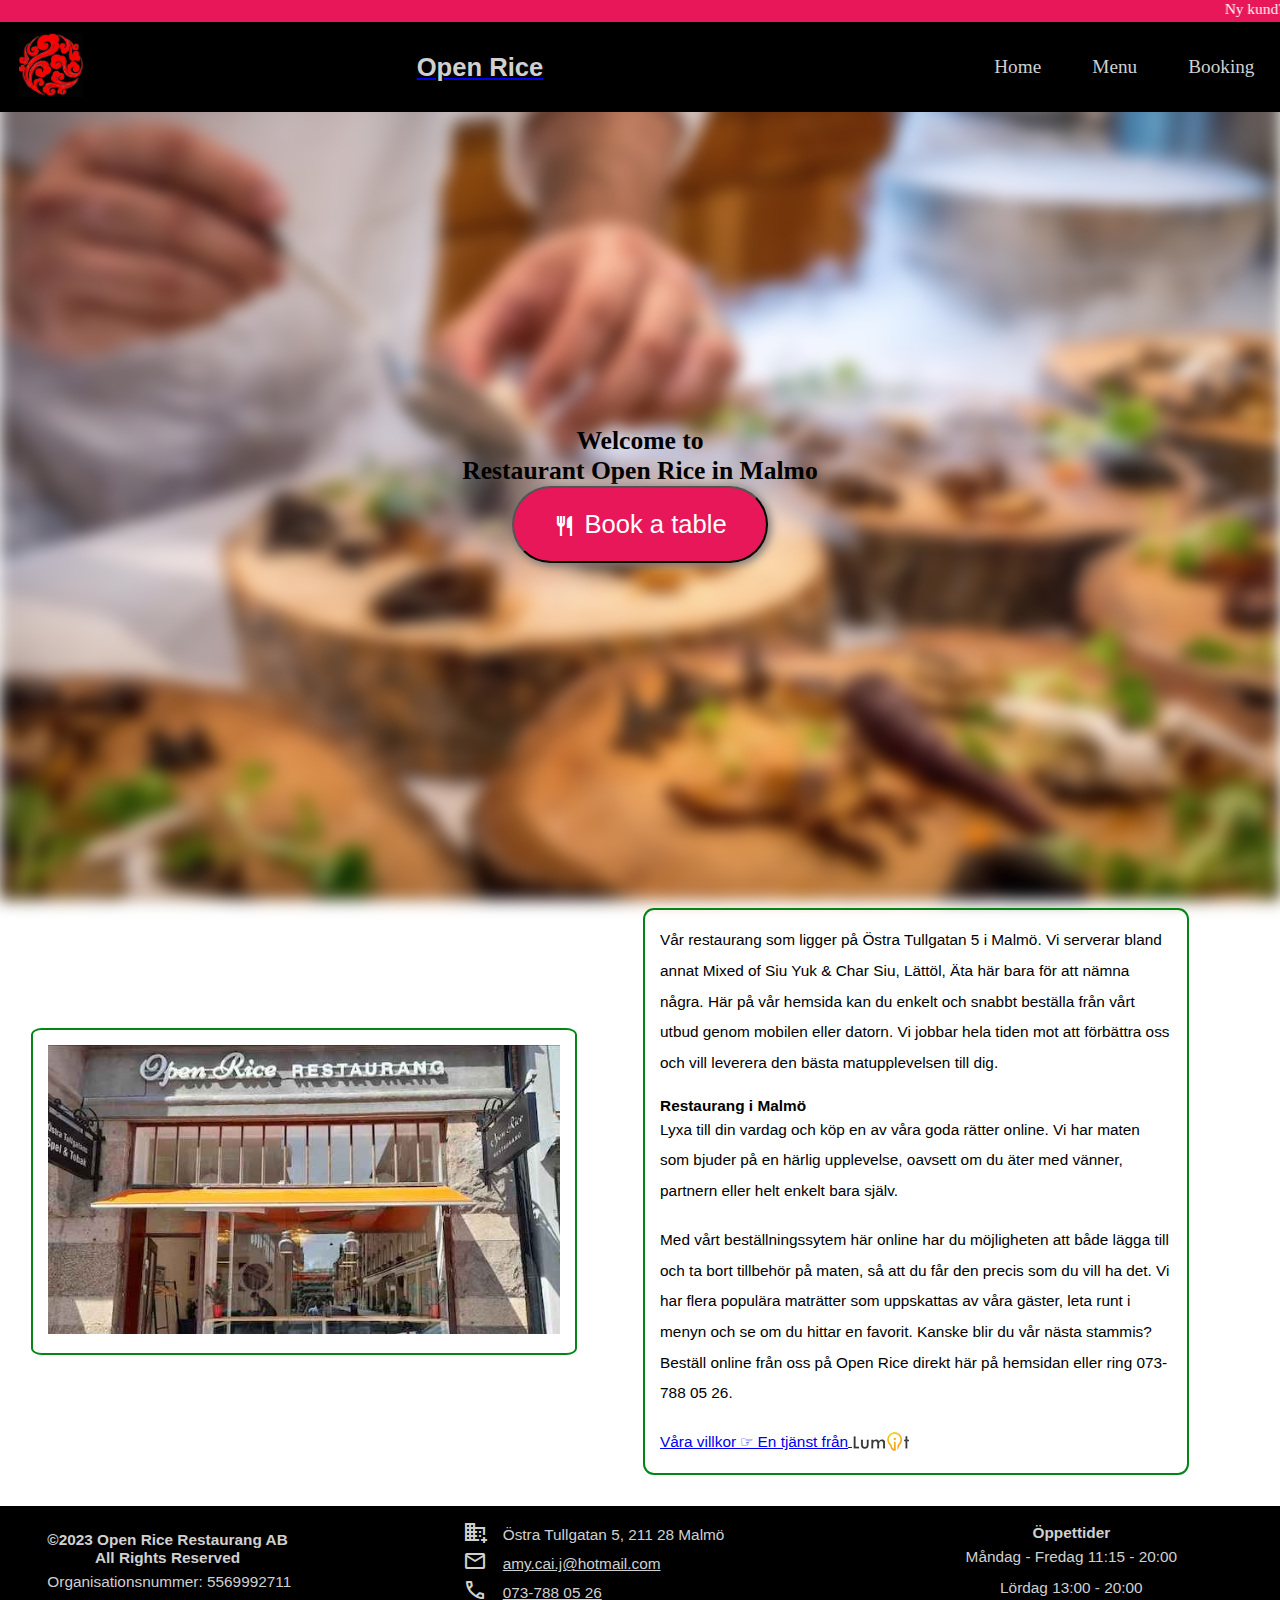
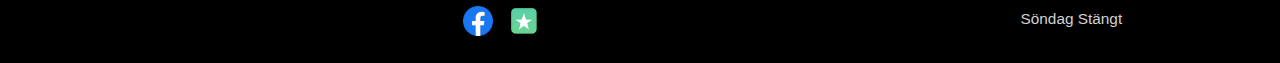
==== docs/index.html @ e55b847a "Initial commit" ====
<!DOCTYPE html>
<html lang="en">
<head>
    <meta charset="UTF-8">
    <meta http-equiv="X-UA-Compatible" content="IE=edge">
    <meta name="viewport" content="width=device-width, initial-scale=1.0">
    <link rel="stylesheet" type="text/css" href="style.css">
    <!-- google font:symbols address/mail/tel -->
    <link rel="stylesheet" href="https://fonts.googleapis.com/css2?family=Material+Symbols+Outlined:opsz,wght,FILL,GRAD@48,400,0,0" />
    <title>Open Rice</title>
    <link rel="shortcut icon" href="/favicon.png" type="image/x-icon">
</head>
<body>
    <script>
        // open Google maps
        function myNavFunc() {
            // check divice type
            if ((navigator.platform.indexOf("iPhone") != -1)
                || (navigator.platform.indexOf("iPod") != -1)
                || (navigator.platform.indexOf("iPad") != -1))
                window.open("maps://www.google.com/maps/embed?pb=!1m18!1m12!1m3!1d2253.6491212275987!2d13.00942271566027!3d55.60812008051492!2m3!1f0!2f0!3f0!3m2!1i1024!2i768!4f13.1!3m3!1m2!1s0x4653a3e492268cb5%3A0xeee36a22be8f74a5!2s%C3%96stra%20Tullgatan%205%2C%20211%2028%20Malm%C3%B6!5e0!3m2!1ssv!2sse!4v1677591690094!5m2!1ssv!2sse");
            else
                window.open("https://www.google.com/maps/embed?pb=!1m18!1m12!1m3!1d2253.6491212275987!2d13.00942271566027!3d55.60812008051492!2m3!1f0!2f0!3f0!3m2!1i1024!2i768!4f13.1!3m3!1m2!1s0x4653a3e492268cb5%3A0xeee36a22be8f74a5!2s%C3%96stra%20Tullgatan%205%2C%20211%2028%20Malm%C3%B6!5e0!3m2!1ssv!2sse!4v1677591690094!5m2!1ssv!2sse");
        }

        function fncBooking() {
            window.location.href = '/html/booking.html';
        }
    </script>

    <div class="body-flexbox">
        <div class="scroll-line">
            <marquee>Ny kund? 25% rabatt på första köpet | Använd kod: NY25</marquee>
        </div>
        <nav class="topnav">
            <div class="nav-left">
                <picture >
                    <a href="/index.html"><img class="logoimg" src="/img/logo-48_48.png" alt="Open Rice Logo"></a>
                </picture>
            </div>
            <div class="nav-middle">
                <a href="/index.html"><h1>Open Rice</h1></a>
            </div>
            <div class="nav-right">
                <ul>
                    <li class="active"><a href="/index.html">Home</a></li>
                    <li><a href="/html/menu.html">Menu</a></li>
                    <li><a href="/html/booking.html">Booking</a></li>
                </ul>
            </div>
        </nav>

        <main>
            <!-- <div class="top-img" style="position: relative;"> -->
            <!-- <div class="top-img"> -->
                <!-- <picture>
                    <source srcset="./img/bkground1-middle-450.jpg" media="(min-width: 450px)">
                    <source srcset="./img/bkground1-large-800.jpg" media="(min-width: 800px)">
                    <img class="head-img" src="./img/bkground1-small.jpg" alt="Open Rice background image">
                </picture> -->
                <div class="book-table">
                    <h1>Welcome to</h1>
                    <h1>Restaurant Open Rice in Malmo</h1>
                    <button type="button" onclick="fncBooking()">
                        <span style="color: white; vertical-align: middle;" class="material-symbols-outlined">
                            restaurant
                        </span>
                        Book a table
                    </button>
                </div>
            <!-- </div> -->

            <div class="desc">
                <picture>
                    <source srcset="/img/openrice-600.jpg" media="(min-width: 414px)">
                    <img class="desc-img" src="/img/openrice-414.jpg" alt="Open Rice image">
                </picture>
            </div>

            <div class="desc">
                <p>Vår restaurang som ligger på Östra Tullgatan 5 i Malmö. Vi serverar bland annat Mixed of Siu Yuk & Char Siu, Lättöl, Äta här bara för att nämna några.
                Här på vår hemsida kan du enkelt och snabbt beställa från vårt utbud genom mobilen eller datorn. Vi jobbar hela tiden mot att förbättra oss och vill leverera den bästa matupplevelsen till dig.</p><br>
                <h1>Restaurang i Malmö</h1>
                <p>Lyxa till din vardag och köp en av våra goda rätter online. Vi har maten som bjuder på en härlig upplevelse, oavsett om du äter med vänner, partnern eller helt enkelt bara själv.</p><br>
                <p>Med vårt beställningssytem här online har du möjligheten att både lägga till och ta bort tillbehör på maten, så att du får den precis som du vill ha det. Vi har flera populära maträtter som uppskattas av våra gäster, leta runt i menyn och se om du hittar en favorit. Kanske blir du vår nästa stammis?
                Beställ online från oss på Open Rice direkt här på hemsidan eller ring 073-788 05 26.</p><br>
                <a target="_blank" href="https://www.lumit.se/bestallningsinformation/">
                    <p class="villkor">Våra villkor &#9758; En tjänst från</p>
                    <img class="villkor" src="./img/lumit-logo-22px.png" alt="Lumit image" width="30px" height="10px">
                </a>
            </div>


        </main>

        <div class="footer">
            <div class="footer-grid-item footer-left">
                <h4>&copy;2023 Open Rice Restaurang AB<br>
                    All Rights Reserved </h4>
                <p>Organisationsnummer: 5569992711</p>
            </div>
            <div class="footer-grid-item footer-middle">
                <span class="material-symbols-outlined">domain_add</span>
                <p><a style="cursor: pointer;" onclick="myNavFunc()">Östra Tullgatan 5, 211 28 Malmö</a></p>
            </div>
            <div class="footer-grid-item footer-middle">
                <span class="material-symbols-outlined">mail</span>
                <p><a class="footer-tel-mail" href="mailto:amy.cai.j@hotmail.com">amy.cai.j@hotmail.com</a></p>
            </div>
            <div class="footer-grid-item footer-middle">
                <span class="material-symbols-outlined">call </span>
                <p><a class="footer-tel-mail" href="tel:+73 788 05 26"> 073-788 05 26</a></p>
            </div>
            <div class="footer-grid-item footer-middle">
                <a target="_blank" title="Facebook" href="https://www.facebook.com/open.rice.restaurang/?locale=sv_SE" ><img src="./icon/facebook-48_48.png" alt="Facebook" width="30px" height="30px"></a>
                <a target="_blank" title="Reviews" href="https://www.facebook.com/open.rice.restaurang/reviews?locale=sv_SE" ><img src="./icon/greenstar_128-128.png" alt="Reviews" width="30px" height="30px"></a>
            </div>
            <div class="footer-grid-item footer-right">
                <h2>Öppettider</h2>
                <p>Måndag - Fredag 11:15 - 20:00</p>
                <p>Lördag 13:00 - 20:00</p>
                <p>Söndag Stängt</p>
            </div>
        </div>
    </div>

</body>
</html>
---- docs/style.css ----
:root {
    /* main background color style */
    --main-background-color: black;
    /* selected button background color */
    --active-background-color: #1abc9c;
    /* main font */
    --main-font-family: 'Trebuchet MS', 'Lucida Sans Unicode', 'Lucida Grande', 'Lucida Sans', Arial, sans-serif;    --main-font-color: rgb(8, 8, 8);
    --welcome-font-family: cursive;
    /* Navigationbar & footer text color */
    --header-footer-font-color:rgb(208, 208, 208);
    /* second font color for colorful background items */
    --sub-font-color: white;
    /* product animation color changes */
    --product-hover-background-color: rgb(249, 216, 175);
    /* box shadow setting for all need in site*/
    --main-box-shadow: 2px 2px 10px 1px rgb(124, 120, 120);
    /* navigation link hover color chang */
    --link-hover-color: rgb(232, 23, 89);

    /* normal font setting */
    --main-font-size: 1.2vw;
    /* navigation bar link font */
    --nav-font-size: 1.5vw;
    /* sets font size for buttons */
    --button-text-font-size: 2vw;
}

* {
    margin: 0;
    font-size: var(--main-font-size);
}

h1 {
    width: auto;
    font-family:var(--main-font-family);
}

.head-img {
    width: 100%;
    height: 50%vh;
    overflow: hidden;
}

.body-flexbox {
    width: 100%;
    height: 100%;
    display: flex;
    flex-direction: column;
}

/**********************
    description block
 **********************/
.book-table {
    width: 100%;
    height: 85vh;
    /* overflow: hidden; */
    display: flex;
    flex-direction: column;
    justify-content: center;
    align-items: center;
}

/* fuzzy img with clear text on it */
.book-table::after {
    width: 100%;
    height: 100%;
    top: 0;
    left: 0;
    margin-bottom: 1rem;
    /* 没有content设定时图片不显示 */
    content: '';
    position: absolute;
    background: transparent url('/img/bkground1-600.jpg') center center no-repeat;
    filter: blur(8px);
    /*图片置于最后端*/
    z-index: -1;
    /*图片不论大小全屏铺开*/
    background-size: cover;
}

/* in "Book a table" button area */
.book-table h1, .book-table h2 {
    column-width: 180%;
    font-family: var(--welcome-font-family);
    font-size: var(--button-text-font-size);
}

/* "Book a table" button */
.book-table button {
    width: 20vw;
    height: 6vw; 
    color: var(--sub-font-color);
    font-family: var(--main-font-family);
    font-size: var(--button-text-font-size);
    background-color: var(--link-hover-color);
    border-radius: 10rem;
    box-shadow: var(--main-box-shadow);
}

.desc {
    width: 40%;
    justify-content: space-around;
    /*纵向居中*/
    vertical-align: middle;
    /*水平排列*/
    display: inline-block;
    margin: 2rem;
    padding: 1rem;
    border: 2px solid rgb(3, 134, 21);
    border-radius: 2%;
}

.desc-img {
    width: 100%;
    height: 50%vh;
    overflow: hidden;
}

.villkor {
    width: auto;
    height: auto;
    justify-content: left;
    /*纵向居中*/
    vertical-align: middle;
    /*水平排列*/
    display: inline-block;
}

a p {
    text-decoration: underline;
}

p {
    /*增大文字段落的行间距*/
    line-height: 200%; 
    font-family: var(--main-font-family)
}

/**********************
    Navigation bar
 **********************/
 /* scroll line */
 .scroll-line {
     width: 100%;
     height: 8%;
     background-color: var(--link-hover-color);
     font-size: var(--main-font-size);
     color: var(--sub-font-color);
     align-items: end;
 }

 /* the navigation container */
.topnav {
    width: 100%;
    height: 20%;
    display: flex;
    justify-content: space-between;
    align-items: center;
    background-color: var(--main-background-color);
}

/* the left area(logo) of navigation */
.topnav.nav-left {
    width: 30%;
    height: 100%;
    justify-content: left;
}

.topnav.nav-middle {
    width: 30%;
    height: 100%;
    justify-content: center;
}

.nav-middle h1 {
    font-size: var(--button-text-font-size);
    color: var(--header-footer-font-color);
}

a:hover {
    text-decoration: underline;
    color: var(--link-hover-color);
}

.logoimg {
    width: 64px;
    height: 64px;
    background-color: var(--main-background-color);
    margin-left: 30%;
}

/* the right area(menu) of navigation */
.nav-right {
    width: 30%;
    justify-content: right;
}

.nav-right ul {
    list-style-type: none;
    height: 10vh;
    margin: 0px;
    display: flex;
    justify-content: right;
    /* set flexbox child element horizontal center*/
    align-items: center;
}

.nav-right li {
    margin-left: 2vw;
    margin-right: 2vw;
    display: inline;
    font: bold;
}

.nav-right a {
    width: 100%;
    height: 100%;
    text-decoration: none;
    color: var(--header-footer-font-color);
    font-size: var(--nav-font-size);
    display: block;
    justify-content: center;
    align-items: center;
}

.nav-right a:hover {
    text-decoration: underline;
    color: var(--link-hover-color);
}

/**********************
    Footer grid
 **********************/
.footer {
    width: 100%;
    height: auto;
    background-color: var(--main-background-color);
    font-size: var(--main-font-size);
    color: var(--header-footer-font-color);
    grid-template-rows: 23% 23% 23% 23%;
    grid-template-columns: 30% 30% 30%;
    display: grid;
    justify-content: space-evenly;
    align-items: center;
    padding: 1rem;
}

 .footer-grid-item {
     width: 100%;
     text-align: center;
     font-family: var(--main-font-family);
     /* margin: 0 auto; */
     display: flex;
     flex-wrap: wrap;
     column-gap: 1rem;
 }

 /* Restaurang Name */
 .footer-grid-item:nth-child(1) {
    grid-row-start: 1;
    grid-row-end: 4;
    grid-column-start: 1;
    justify-content: left;
 }

 /* Address */
 .footer-grid-item:nth-child(2) {
    grid-row-start: 1;
    grid-column-start: 2;
 }

 /* Email */
 .footer-grid-item:nth-child(3) {
    grid-row-start: 2;
    grid-column-start: 2;
 }

 /* Tel */
 .footer-grid-item:nth-child(4) {
    grid-row-start: 3;
    grid-column-start: 2;
 }

/* social */
.footer-grid-item:nth-child(5) {
    grid-row-start: 4;
    grid-column-start: 2;
}

 /* Open time */
 .footer-grid-item:nth-child(6) {
    grid-row-start: 1;
    grid-row-end: 5;
    grid-column-start: 3;
    display: flex;
    flex-direction: column;
    justify-content: stretch;
}

a.footer-tel-mail {
    color: var(--header-footer-font-color);
}

a.footer-tel-mail:hover {
    color: var(--link-hover-color);
}

 /**********************
    Menu list
 **********************/
 .menu-list-grid {
    width: 100%;
    height: auto;
    display: grid;
    /* flex-wrap: wrap; */
    justify-content: space-around;
    align-items: center;
    /* auto wrap */
    grid-template-columns: repeat(auto-fit, minmax(250px, 1fr));
    /* grid-template-columns: 22% 22% 22% 22%; */
    /* grid-template-rows: 30% 30%; */
    row-gap: 2vh;
    column-gap: 1vw;
    padding-top: 1rem;
    padding-bottom: 1vh;
 }

 .product {
    width: 90%;
    display: flex;
    flex-direction: column;
    justify-content: center;
    align-items: center;
    /* border: 1px solid rgb(28, 28, 28); */
    box-shadow: var(--main-box-shadow);
    overflow: hidden;
 }

.product img {
    width: 90%;
    height: 60%;
    /* object-fit: cover; */
    object-fit: contain;
}

 .price-name {
    width: 100%;
    height: 30%;
    display: flex;
    flex-direction: column;
    text-align: center;
 }

 .product:hover {
    transition-duration: 500ms;
    margin: 0 auto;
 }

 /* @keyframes productAnimation {
    from {
        background-size: 100.5% 100.5%;
    }
    to {
        background-size: 100% 100%;    
    }
 } */

.product:hover {
    background-color: var(--product-hover-background-color);
    transform: scale(1.1);
    transition: all 1s ease 0s;
}

.product p {
    width: 100%;
    height: 20%;
}

/* li.home::before {
    content: &#127968;

} */

/*****************************************
  Booking page style setting
*****************************************/
div.rounded, div.rounded-active {
    width: 6vw;
    height: 6vw;
    border-radius: 50%;
    background-color: var(--sub-background-color);
    border: 1px solid black;
    box-shadow: var(--main-box-shadow);
    /* add Number in rounded box */
    display: flex;
    flex-direction: column;
    justify-content: center;
    align-items: center;
}

div.rounded-active {
    background-color: var(--active-background-color);
}

main.booking {
    width: 100%;
    height: auto;
    display: flex;
    justify-content: space-around;
    padding: 0.5%;
}

div.left {
    width: 30%;
    height: 50vh;
    display: flex;
    flex-direction: column;
}

div.left img {
    width: 100%;
    /* height: 80%; */
    margin: 2%;
    padding: 1%;
    /* background-size: cover; */
    object-fit:fill;
}

/* top img line: one bigger img */
div.small-head-img {
    width: 90%;
    height: 70%;
    align-items: center;
    justify-content: center;
    overflow: hidden;
}

div.small-imgs {
    width: 90%;
    height: 30%;
    display: flex;
    justify-content: space-between;
    gap: 0.2%;
    padding: 1%;
}

div.small-imgs:nth-child(1) {
    border: 1px solid black;
}

div.small-imgs:nth-child(1) {
    border: 1px solid black;
}

div.small-imgs:nth-child(1) {
    border: 1px solid black;
}

div.right {
    width: 70%;
    height: 100%;
    display: flex;
    flex-direction: column;
    align-items: center;
}

div.right .rounded-number {
    width: 90%;
    height: 20%;
    display: flex;
    /* padding-top: 1.5rem; */
    margin: 1.5rem;
    justify-content: space-around;
    align-items: center;
}

div.right .book-a-table {
    width: 90%;
    height: 10%;
    justify-content: center;
    text-align: center;
    background-color: var(--active-background-color);
    color: white;
}

div.right .title {
    width: 90%;
    height: 10%;
    display: flex;
    justify-content: left;
}

div.right .calendar {
    width: 90%;
    height: 20%;
}

.times {
    width: 90%;
    display: flex;
    justify-content: space-between;
    gap: 2rem;
    margin: 1rem 0;
}

.times button {
    width: 25%;
    box-shadow: var(--main-box-shadow);
    border-radius: 0.5rem;
    font-size: var(--button-text-font-size);
    font-family: var(--main-font-family);
}

.selected {
    background: var(--active-background-color);
    color: white !important
}

.guests {
    width: 90%;
    height: 3rem;
    border: 1px solid black;
    display: flex;
    justify-content: space-between;
    align-items: center;
    border-radius: 0.2rem;
    background-color: var(--sub-background-color);
}

.minus-box,
.plus-box {
    width: auto;
    /* height: auto; */
    border: 1px solid black;
    border-radius: 0.2rem;
    justify-content: center;
    align-items: center;
    margin: 0 10%;
    box-shadow: var(--main-box-shadow);
}

.plus-box {
    background-color: var(--active-background-color);
    color: white;
}

.total-guest-number {
    width: auto;
    height: 2.5rem;
    display: flex;
    justify-content: center;
    align-items: center;
    font-family: var(--main-font-family);
}

.confirm {
    width: 100%;
    height: 3rem;
    margin: 1rem 0;
    display: flex;
    justify-content: center;
    align-items: center;
}

.confirm button {
    width: 90%;
    height: 100%;
    justify-content: center;
    align-items: center;
    box-shadow: var(--main-box-shadow);
    border-radius: 3rem;
    background-color: var(--main-background-color);
    color: white;
    font-family: var(--main-font-family);
}

/*****************************************
  Media queries for various screens
*****************************************/

/* For mobile phones: */
@media only screen and (max-width:414px) {
    div.topnav.nav-left,
    div.topnav.nav-right {
        width: 100%;
    }

    div.desc {
        width: 70%;
    }

    div.footer-left,
    div.footer-middle,
    div.footer-right {
        width: 100%;
    }
    :root {
        /* normal font setting */
        --main-font-size: 5vw;
        /* navigation bar link font */
        --nav-font-size: 1.5vw;
        /* sets font size for buttons */
        --button-text-font-size: 5.0vw;
        --nav-font-size: 6vw;
    }

    .book-table button {
        width: 50vw;
        height: 10vw;
    }

    div.rounded {
        width: 10vw;
        height: 10vw;
    }

    div.left {
        /* width: 30%; */
        height: 30vh;
    }

    .topnav {
        /* width: 80%; */
        flex-direction: column;
        justify-content: left;
        flex-wrap: wrap;
    }

    .nav-right {
        width: 100%;
        justify-content: space-around;
        /* row-gap: vw; */
    }

    .book-table {
        height: 50vh;
    }

    .book-table::after {
        background: transparent url('/img/bkground1-414.jpg') center center no-repeat;
    }
}
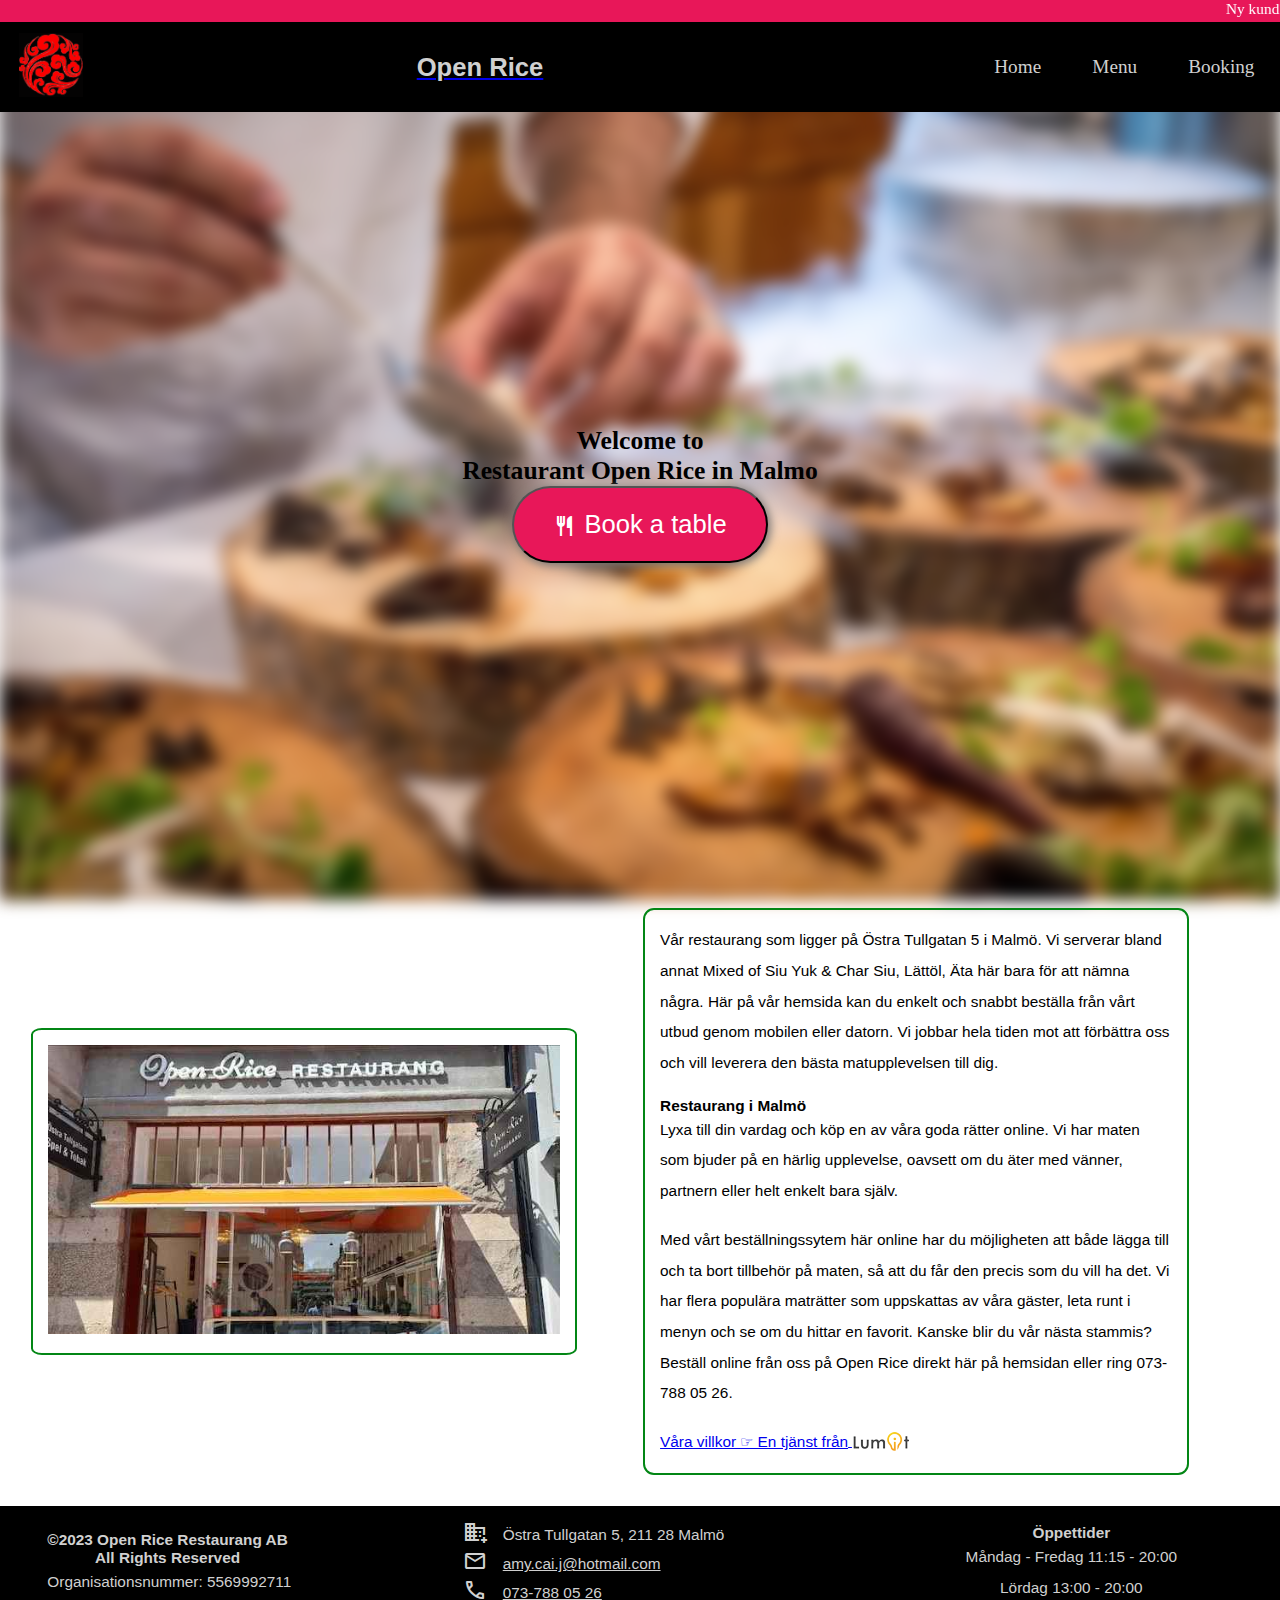
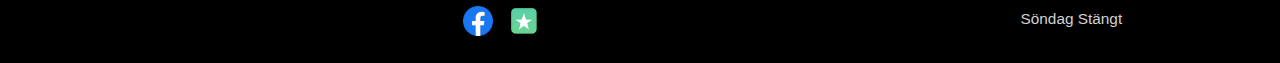
==== commit 3ac7ce7e: "update" ====
--- a/docs/index.html
+++ b/docs/index.html
@@ -35,7 +35,7 @@
         <nav class="topnav">
             <div class="nav-left">
                 <picture >
-                    <a href="/index.html"><img class="logoimg" src="/img/logo-48_48.png" alt="Open Rice Logo"></a>
+                    <a href="/index.html"><img class="logoimg" src="img/logo-48_48.png" alt="Open Rice Logo"></a>
                 </picture>
             </div>
             <div class="nav-middle">
@@ -72,8 +72,8 @@
 
             <div class="desc">
                 <picture>
-                    <source srcset="/img/openrice-600.jpg" media="(min-width: 414px)">
-                    <img class="desc-img" src="/img/openrice-414.jpg" alt="Open Rice image">
+                    <source srcset="img/openrice-600.jpg" media="(min-width: 414px)">
+                    <img class="desc-img" src="img/openrice-414.jpg" alt="Open Rice image">
                 </picture>
             </div>
 
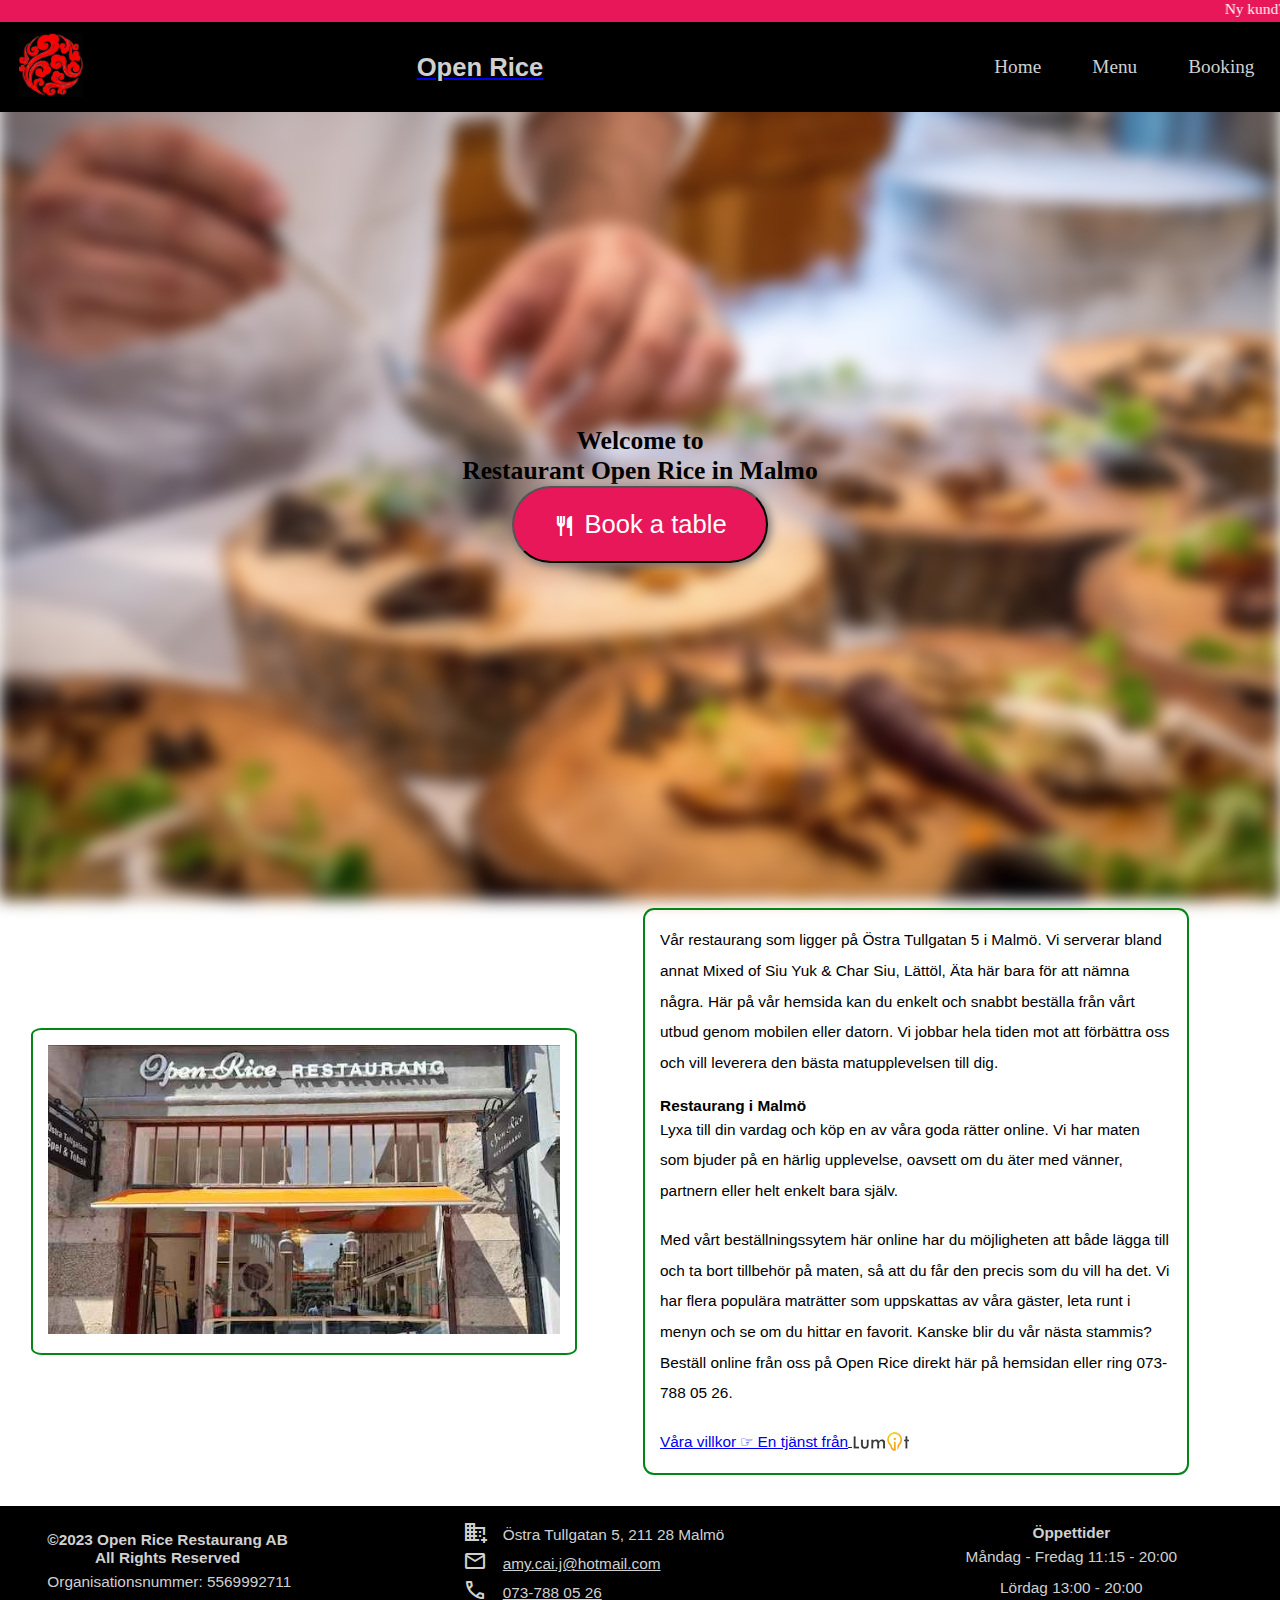
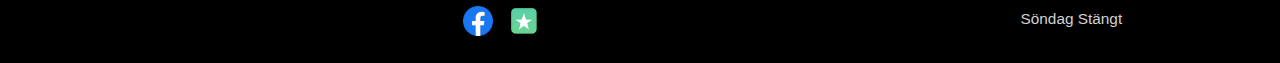
==== commit 994608de: "relative position" ====
--- a/docs/index.html
+++ b/docs/index.html
@@ -4,11 +4,11 @@
     <meta charset="UTF-8">
     <meta http-equiv="X-UA-Compatible" content="IE=edge">
     <meta name="viewport" content="width=device-width, initial-scale=1.0">
-    <link rel="stylesheet" type="text/css" href="style.css">
+    <link rel="stylesheet" type="text/css" href="./style.css">
     <!-- google font:symbols address/mail/tel -->
     <link rel="stylesheet" href="https://fonts.googleapis.com/css2?family=Material+Symbols+Outlined:opsz,wght,FILL,GRAD@48,400,0,0" />
     <title>Open Rice</title>
-    <link rel="shortcut icon" href="/favicon.png" type="image/x-icon">
+    <link rel="shortcut icon" href="./favicon.png" type="image/x-icon">
 </head>
 <body>
     <script>
@@ -35,17 +35,19 @@
         <nav class="topnav">
             <div class="nav-left">
                 <picture >
-                    <a href="/index.html"><img class="logoimg" src="img/logo-48_48.png" alt="Open Rice Logo"></a>
+                    <a href="./index.html"><img class="logoimg" src="./img/logo-48_48.png" alt="Open Rice Logo"></a>
                 </picture>
             </div>
             <div class="nav-middle">
-                <a href="/index.html"><h1>Open Rice</h1></a>
+                <a href="./index.html">
+                    <h1>Open Rice</h1>
+                </a>
             </div>
             <div class="nav-right">
                 <ul>
-                    <li class="active"><a href="/index.html">Home</a></li>
-                    <li><a href="/html/menu.html">Menu</a></li>
-                    <li><a href="/html/booking.html">Booking</a></li>
+                    <li class="active"><a href="./index.html">Home</a></li>
+                    <li><a href="./html/menu.html">Menu</a></li>
+                    <li><a href="./html/booking.html">Booking</a></li>
                 </ul>
             </div>
         </nav>
@@ -73,7 +75,7 @@
             <div class="desc">
                 <picture>
                     <source srcset="img/openrice-600.jpg" media="(min-width: 414px)">
-                    <img class="desc-img" src="img/openrice-414.jpg" alt="Open Rice image">
+                    <img class="desc-img" src="./img/openrice-414.jpg" alt="Open Rice image">
                 </picture>
             </div>
 
--- a/docs/style.css
+++ b/docs/style.css
@@ -71,7 +71,7 @@
     /* 没有content设定时图片不显示 */
     content: '';
     position: absolute;
-    background: transparent url('/img/bkground1-600.jpg') center center no-repeat;
+    background: transparent url('./img/bkground1-600.jpg') center center no-repeat;
     filter: blur(8px);
     /*图片置于最后端*/
     z-index: -1;
@@ -638,6 +638,6 @@
     }
 
     .book-table::after {
-        background: transparent url('/img/bkground1-414.jpg') center center no-repeat;
-    }
-}
+        background: transparent url('./img/bkground1-414.jpg') center center no-repeat;
+    }
+}
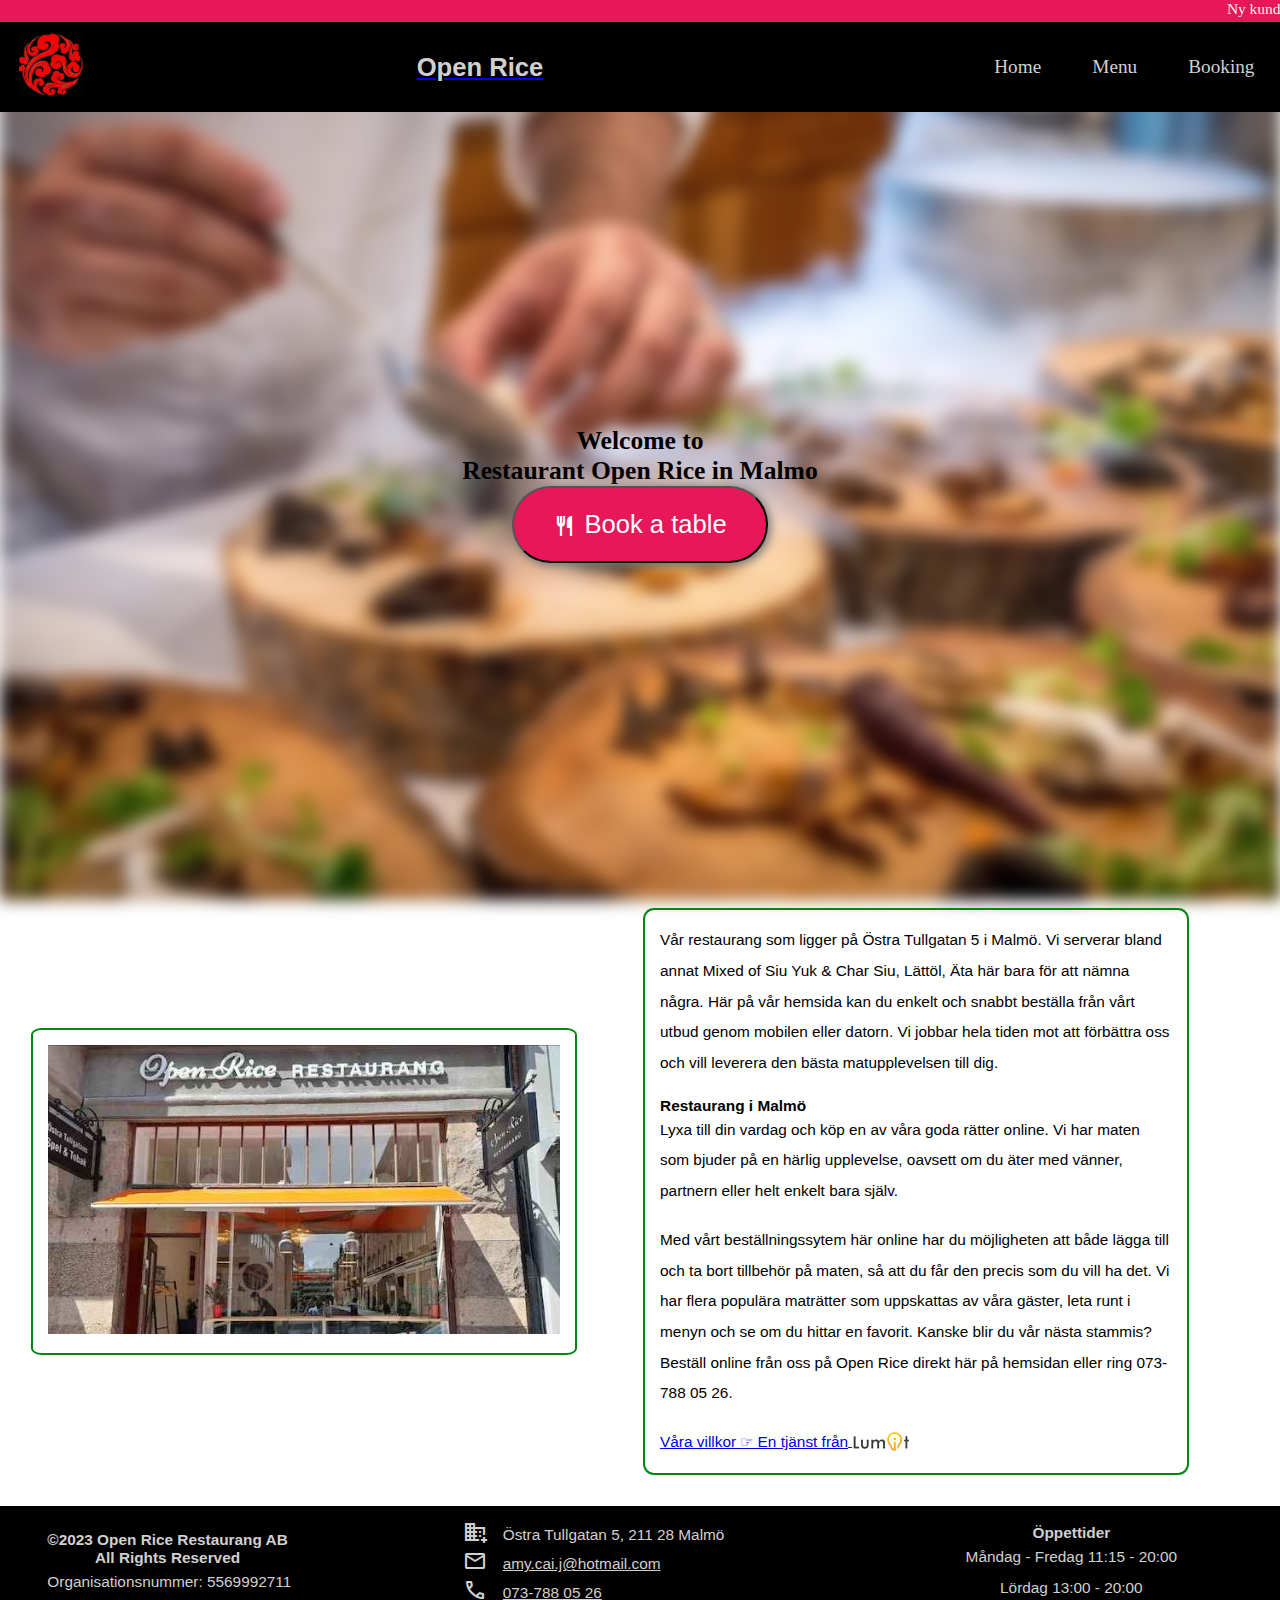
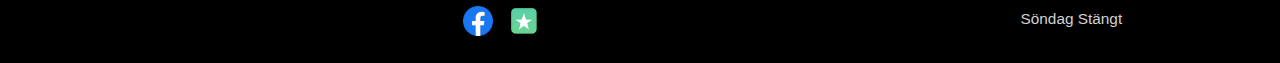
==== commit 07a6e2c0: "relative position" ====
--- a/docs/index.html
+++ b/docs/index.html
@@ -24,7 +24,7 @@
         }
 
         function fncBooking() {
-            window.location.href = '/html/booking.html';
+            window.location.href = './html/booking.html';
         }
     </script>
 
@@ -53,24 +53,16 @@
         </nav>
 
         <main>
-            <!-- <div class="top-img" style="position: relative;"> -->
-            <!-- <div class="top-img"> -->
-                <!-- <picture>
-                    <source srcset="./img/bkground1-middle-450.jpg" media="(min-width: 450px)">
-                    <source srcset="./img/bkground1-large-800.jpg" media="(min-width: 800px)">
-                    <img class="head-img" src="./img/bkground1-small.jpg" alt="Open Rice background image">
-                </picture> -->
-                <div class="book-table">
-                    <h1>Welcome to</h1>
-                    <h1>Restaurant Open Rice in Malmo</h1>
-                    <button type="button" onclick="fncBooking()">
-                        <span style="color: white; vertical-align: middle;" class="material-symbols-outlined">
-                            restaurant
-                        </span>
-                        Book a table
-                    </button>
-                </div>
-            <!-- </div> -->
+            <div class="book-table">
+                <h1>Welcome to</h1>
+                <h1>Restaurant Open Rice in Malmo</h1>
+                <button type="button" onclick="fncBooking()">
+                    <span style="color: white; vertical-align: middle;" class="material-symbols-outlined">
+                        restaurant
+                    </span>
+                    Book a table
+                </button>
+            </div>
 
             <div class="desc">
                 <picture>
@@ -96,12 +88,12 @@
         </main>
 
         <div class="footer">
-            <div class="footer-grid-item footer-left">
+            <div class="footer-grid-item">
                 <h4>&copy;2023 Open Rice Restaurang AB<br>
                     All Rights Reserved </h4>
                 <p>Organisationsnummer: 5569992711</p>
             </div>
-            <div class="footer-grid-item footer-middle">
+            <div class="footer-grid-item">
                 <span class="material-symbols-outlined">domain_add</span>
                 <p><a style="cursor: pointer;" onclick="myNavFunc()">Östra Tullgatan 5, 211 28 Malmö</a></p>
             </div>
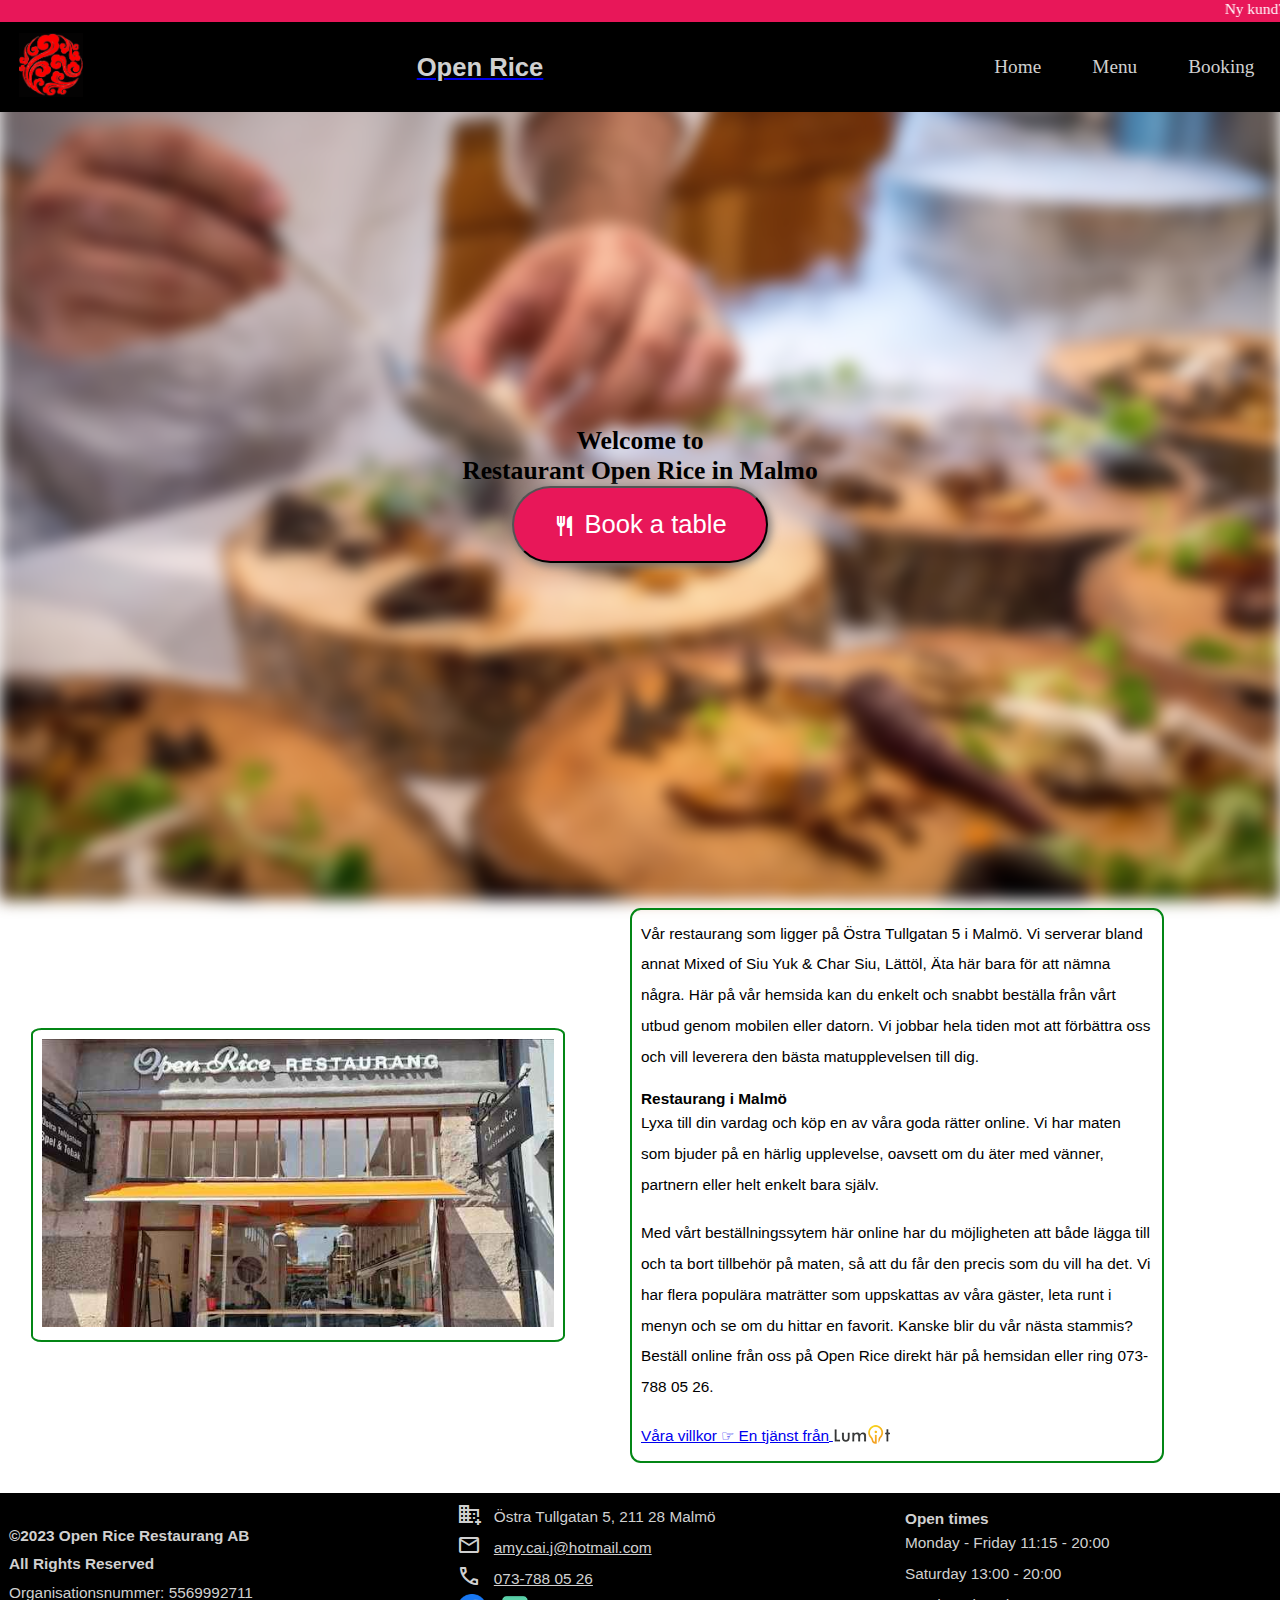
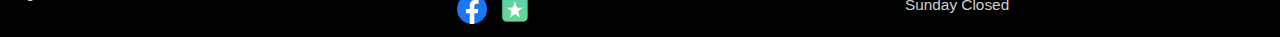
==== commit 7f1f127a: "style readme" ====
--- a/docs/index.html
+++ b/docs/index.html
@@ -4,7 +4,8 @@
     <meta charset="UTF-8">
     <meta http-equiv="X-UA-Compatible" content="IE=edge">
     <meta name="viewport" content="width=device-width, initial-scale=1.0">
-    <link rel="stylesheet" type="text/css" href="./style.css">
+    <meta name="description" content="Openrice,open rice,malmo,kinesiska mat,rekomenderat">
+    <link rel="stylesheet" type="text/css" href="./style/style.css">
     <!-- google font:symbols address/mail/tel -->
     <link rel="stylesheet" href="https://fonts.googleapis.com/css2?family=Material+Symbols+Outlined:opsz,wght,FILL,GRAD@48,400,0,0" />
     <title>Open Rice</title>
@@ -89,31 +90,33 @@
 
         <div class="footer">
             <div class="footer-grid-item">
-                <h4>&copy;2023 Open Rice Restaurang AB<br>
+                <h4 style="line-height: 180%;">&copy;2023 Open Rice Restaurang AB<br>
                     All Rights Reserved </h4>
                 <p>Organisationsnummer: 5569992711</p>
             </div>
             <div class="footer-grid-item">
-                <span class="material-symbols-outlined">domain_add</span>
-                <p><a style="cursor: pointer;" onclick="myNavFunc()">Östra Tullgatan 5, 211 28 Malmö</a></p>
+                <div class="line-in-grid">
+                    <span class="material-symbols-outlined">domain_add</span>
+                    <p><a style="cursor: pointer;" onclick="myNavFunc()">Östra Tullgatan 5, 211 28 Malmö</a></p>
+                </div>
+                <div class="line-in-grid">
+                    <span class="material-symbols-outlined">mail</span>
+                    <p><a class="footer-tel-mail" href="mailto:amy.cai.j@hotmail.com">amy.cai.j@hotmail.com</a></p>
+                </div>
+                <div class="line-in-grid">
+                    <span class="material-symbols-outlined">call </span>
+                    <p><a class="footer-tel-mail" href="tel:+73 788 05 26"> 073-788 05 26</a></p>
+                </div>
+                <div class="line-in-grid">
+                    <a target="_blank" title="Facebook" href="https://www.facebook.com/open.rice.restaurang/?locale=sv_SE"><img src="./icon/facebook-48_48.png" alt="Facebook" width="30px" height="30px"></a>
+                    <a target="_blank" title="Reviews" href="https://www.facebook.com/open.rice.restaurang/reviews?locale=sv_SE"><img src="./icon/greenstar_128-128.png" alt="Reviews" width="30px" height="30px"></a>
+                </div>
             </div>
-            <div class="footer-grid-item footer-middle">
-                <span class="material-symbols-outlined">mail</span>
-                <p><a class="footer-tel-mail" href="mailto:amy.cai.j@hotmail.com">amy.cai.j@hotmail.com</a></p>
-            </div>
-            <div class="footer-grid-item footer-middle">
-                <span class="material-symbols-outlined">call </span>
-                <p><a class="footer-tel-mail" href="tel:+73 788 05 26"> 073-788 05 26</a></p>
-            </div>
-            <div class="footer-grid-item footer-middle">
-                <a target="_blank" title="Facebook" href="https://www.facebook.com/open.rice.restaurang/?locale=sv_SE" ><img src="./icon/facebook-48_48.png" alt="Facebook" width="30px" height="30px"></a>
-                <a target="_blank" title="Reviews" href="https://www.facebook.com/open.rice.restaurang/reviews?locale=sv_SE" ><img src="./icon/greenstar_128-128.png" alt="Reviews" width="30px" height="30px"></a>
-            </div>
-            <div class="footer-grid-item footer-right">
-                <h2>Öppettider</h2>
-                <p>Måndag - Fredag 11:15 - 20:00</p>
-                <p>Lördag 13:00 - 20:00</p>
-                <p>Söndag Stängt</p>
+            <div class="footer-grid-item">
+                <h2>Open times</h2>
+                <p>Monday - Friday 11:15 - 20:00</p>
+                <p>Saturday 13:00 - 20:00</p>
+                <p>Sunday Closed</p>
             </div>
         </div>
     </div>
--- a/docs/style/style.css
+++ b/docs/style/style.css
@@ -0,0 +1,643 @@
+:root {
+    /* main background color style */
+    --main-background-color: black;
+    /* selected button background color */
+    --active-background-color: #1abc9c;
+    /* main font */
+    --main-font-family: 'Trebuchet MS', 'Lucida Sans Unicode', 'Lucida Grande', 'Lucida Sans', Arial, sans-serif;
+    --main-font-color: rgb(8, 8, 8);
+    --welcome-font-family: cursive;
+    /* Navigationbar & footer text color */
+    --header-footer-font-color: rgb(208, 208, 208);
+    /* second font color for colorful background items */
+    --sub-font-color: white;
+    /* product animation color changes */
+    --product-hover-background-color: rgb(249, 216, 175);
+    /* box shadow setting for all need in site*/
+    --main-box-shadow: 2px 2px 10px 1px rgb(124, 120, 120);
+    /* navigation link hover color chang */
+    --link-hover-color: rgb(232, 23, 89);
+
+    /* normal font setting */
+    --main-font-size: 1.2vw;
+    /* navigation bar link font */
+    --nav-font-size: 1.5vw;
+    /* sets font size for buttons */
+    --button-text-font-size: 2vw;
+    /* padding */
+    --small-padding: 1vh;
+}
+
+* {
+    margin: 0;
+    padding: 0;
+    font-size: var(--main-font-size);
+}
+
+h1 {
+    width: auto;
+    font-family: var(--main-font-family);
+}
+
+.head-img {
+    width: 100%;
+    height: 50%vh;
+    overflow: hidden;
+}
+
+.body-flexbox {
+    width: 100%;
+    height: 100%;
+    display: flex;
+    flex-direction: column;
+}
+
+/**********************
+    description block
+ **********************/
+.book-table {
+    width: 100%;
+    height: 85vh;
+    /* overflow: hidden; */
+    display: flex;
+    flex-direction: column;
+    justify-content: center;
+    align-items: center;
+}
+
+/* fuzzy img with clear text on it */
+.book-table::after {
+    width: 100%;
+    height: 100%;
+    top: 0;
+    left: 0;
+    margin-bottom: 1rem;
+    /* 没有content设定时图片不显示 */
+    content: '';
+    position: absolute;
+    background: transparent url('../img/bkground1-600.jpg') center center no-repeat;
+    filter: blur(8px);
+    /*图片置于最后端*/
+    z-index: -1;
+    /*图片不论大小全屏铺开*/
+    background-size: cover;
+}
+
+/* in "Book a table" button area */
+.book-table h1,
+.book-table h2 {
+    column-width: 180%;
+    font-family: var(--welcome-font-family);
+    font-size: var(--button-text-font-size);
+}
+
+/* "Book a table" button */
+.book-table button {
+    width: 20vw;
+    height: 6vw;
+    color: var(--sub-font-color);
+    font-family: var(--main-font-family);
+    font-size: var(--button-text-font-size);
+    background-color: var(--link-hover-color);
+    border-radius: 10rem;
+    box-shadow: var(--main-box-shadow);
+}
+
+.desc {
+    width: 40%;
+    justify-content: space-around;
+    /*纵向居中*/
+    vertical-align: middle;
+    /*水平排列*/
+    display: inline-block;
+    margin: 2rem;
+    padding: var(--small-padding);
+    border: 2px solid rgb(3, 134, 21);
+    border-radius: 2%;
+}
+
+.desc-img {
+    width: 100%;
+    height: 50%vh;
+    overflow: hidden;
+}
+
+.villkor {
+    width: auto;
+    height: auto;
+    justify-content: left;
+    /*纵向居中*/
+    vertical-align: middle;
+    /*水平排列*/
+    display: inline-block;
+}
+
+a p {
+    text-decoration: underline;
+}
+
+p {
+    /*增大文字段落的行间距*/
+    line-height: 200%;
+    font-family: var(--main-font-family)
+}
+
+/**********************
+    Navigation bar
+ **********************/
+/* scroll line */
+.scroll-line {
+    width: 100%;
+    height: 8%;
+    background-color: var(--link-hover-color);
+    font-size: var(--main-font-size);
+    color: var(--sub-font-color);
+    align-items: end;
+}
+
+/* the navigation container */
+.topnav {
+    width: 100%;
+    height: 20%;
+    display: flex;
+    justify-content: space-between;
+    align-items: center;
+    background-color: var(--main-background-color);
+}
+
+/* the left area(logo) of navigation */
+.topnav.nav-left {
+    width: 30%;
+    height: 100%;
+    justify-content: left;
+}
+
+.topnav.nav-middle {
+    width: 30%;
+    height: 100%;
+    justify-content: center;
+}
+
+.nav-middle h1 {
+    font-size: var(--button-text-font-size);
+    color: var(--header-footer-font-color);
+}
+
+a:hover {
+    text-decoration: underline;
+    color: var(--link-hover-color);
+}
+
+.logoimg {
+    width: 64px;
+    height: 64px;
+    background-color: var(--main-background-color);
+    margin-left: 30%;
+}
+
+/* the right area(menu) of navigation */
+.nav-right {
+    width: 30%;
+    justify-content: right;
+}
+
+.nav-right ul {
+    list-style-type: none;
+    height: 10vh;
+    margin: 0px;
+    display: flex;
+    justify-content: right;
+    /* set flexbox child element horizontal center*/
+    align-items: center;
+}
+
+.nav-right li {
+    margin-left: 2vw;
+    margin-right: 2vw;
+    display: inline;
+    font: bold;
+}
+
+.nav-right a {
+    width: 100%;
+    height: 100%;
+    text-decoration: none;
+    color: var(--header-footer-font-color);
+    font-size: var(--nav-font-size);
+    display: block;
+    justify-content: center;
+    align-items: center;
+}
+
+.nav-right a:hover {
+    text-decoration: underline;
+    color: var(--link-hover-color);
+}
+
+/**********************
+    Footer grid
+ **********************/
+.footer {
+    width: 100%;
+    height: auto;
+    background-color: var(--main-background-color);
+    font-size: var(--main-font-size);
+    color: var(--header-footer-font-color);
+    grid-template-rows: 100%;
+    grid-template-columns: 30% 30% 30%;
+    display: grid;
+    /* margin-left: 5vw; */
+    justify-content: space-between;
+    align-items: center;
+    padding: var(--small-padding);
+}
+
+.footer-grid-item {
+    width: 100%;
+    font-family: var(--main-font-family);
+    display: flex;
+    flex-direction: column;
+    flex-wrap: wrap;
+    column-gap: 1rem;
+}
+
+.line-in-grid {
+    width: 100%;
+    height: auto;
+    display: flex;
+    row-gap: 1vh;
+    column-gap: 1vw;
+    align-items: left;
+    text-align: center;
+    vertical-align: middle;
+}
+
+/* Restaurang Name, copyright */
+.footer-grid-item:nth-child(1) {
+    grid-row-start: 1;
+    grid-column-start: 1;
+    justify-content: left;
+}
+
+/* Address,tel,email,social media */
+.footer-grid-item:nth-child(2) {
+    grid-row-start: 1;
+    grid-column-start: 2;
+}
+
+/* Open times */
+.footer-grid-item:nth-child(3) {
+    grid-row-start: 1;
+    grid-column-start: 3;
+}
+
+a.footer-tel-mail {
+    color: var(--header-footer-font-color);
+}
+
+a.footer-tel-mail:hover {
+    color: var(--link-hover-color);
+}
+
+/**********************
+    Menu list
+ **********************/
+.menu-list-grid {
+    width: 100%;
+    height: auto;
+    display: grid;
+    justify-content: space-around;
+    align-items: center;
+    /* auto wrap */
+    grid-template-columns: repeat(auto-fit, minmax(250px, 1fr));
+    /* grid-template-columns: 22% 22% 22% 22%; */
+    /* grid-template-rows: 30% 30%; */
+    row-gap: 2vh;
+    column-gap: 1vw;
+    padding-top: var(--small-padding);
+    padding-bottom: var(--small-padding);
+}
+
+.product {
+    width: 90%;
+    display: flex;
+    flex-direction: column;
+    justify-content: center;
+    align-items: center;
+    /* border: 1px solid rgb(28, 28, 28); */
+    box-shadow: var(--main-box-shadow);
+    overflow: hidden;
+}
+
+.product img {
+    width: 90%;
+    height: 60%;
+    /* object-fit: cover; */
+    object-fit: contain;
+}
+
+.price-name {
+    width: 100%;
+    height: 30%;
+    display: flex;
+    flex-direction: column;
+    text-align: center;
+}
+
+.product:hover {
+    transition-duration: 500ms;
+    margin: 0 auto;
+}
+
+/* @keyframes productAnimation {
+    from {
+        background-size: 100.5% 100.5%;
+    }
+    to {
+        background-size: 100% 100%;    
+    }
+ } */
+
+.product:hover {
+    background-color: var(--product-hover-background-color);
+    transform: scale(1.1);
+    transition: all 1s ease 0s;
+}
+
+.product p {
+    width: 100%;
+    height: 20%;
+}
+
+/* li.home::before {
+    content: &#127968;
+
+} */
+
+/*****************************************
+  Booking page style setting
+*****************************************/
+div.rounded,
+div.rounded-active {
+    width: 6vw;
+    height: 6vw;
+    border-radius: 50%;
+    background-color: var(--sub-background-color);
+    border: 1px solid black;
+    box-shadow: var(--main-box-shadow);
+    /* add Number in rounded box */
+    display: flex;
+    flex-direction: column;
+    justify-content: center;
+    align-items: center;
+}
+
+div.rounded-active {
+    background-color: var(--active-background-color);
+}
+
+main.booking {
+    width: 100%;
+    height: auto;
+    display: flex;
+    justify-content: space-around;
+    padding: var(--small-padding);
+}
+
+div.left {
+    width: 30%;
+    height: 50vh;
+    display: flex;
+    flex-direction: column;
+}
+
+div.left img {
+    width: 100%;
+    margin: 2%;
+    padding: var(--small-padding);
+    object-fit: fill;
+}
+
+/* top img line: one bigger img */
+div.small-head-img {
+    width: 90%;
+    height: 70%;
+    align-items: center;
+    justify-content: center;
+    overflow: hidden;
+}
+
+div.small-imgs {
+    width: 90%;
+    height: 30%;
+    display: flex;
+    justify-content: space-between;
+    gap: 0.2%;
+    padding: var(--small-padding);
+}
+
+div.small-imgs:nth-child(1) {
+    border: 1px solid black;
+}
+
+div.small-imgs:nth-child(1) {
+    border: 1px solid black;
+}
+
+div.small-imgs:nth-child(1) {
+    border: 1px solid black;
+}
+
+div.right {
+    width: 70%;
+    height: 100%;
+    display: flex;
+    flex-direction: column;
+    align-items: center;
+}
+
+div.right .rounded-number {
+    width: 90%;
+    height: 20%;
+    display: flex;
+    margin: 1.5rem;
+    justify-content: space-around;
+    align-items: center;
+}
+
+div.right .book-a-table {
+    width: 90%;
+    height: 10%;
+    justify-content: center;
+    text-align: center;
+    background-color: var(--active-background-color);
+    color: white;
+}
+
+div.right .title {
+    width: 90%;
+    height: 10%;
+    display: flex;
+    justify-content: left;
+}
+
+div.right .calendar {
+    width: 90%;
+    height: 20%;
+}
+
+.times {
+    width: 90%;
+    display: flex;
+    justify-content: space-between;
+    gap: 2rem;
+    margin: 1rem 0;
+}
+
+.times button {
+    width: 25%;
+    box-shadow: var(--main-box-shadow);
+    border-radius: 0.5rem;
+    font-size: var(--button-text-font-size);
+    font-family: var(--main-font-family);
+}
+
+.selected {
+    background: var(--active-background-color);
+    color: white !important
+}
+
+.guests {
+    width: 90%;
+    height: 3rem;
+    border: 1px solid black;
+    display: flex;
+    justify-content: space-between;
+    align-items: center;
+    border-radius: 0.2rem;
+    background-color: var(--sub-background-color);
+}
+
+.minus-box,
+.plus-box {
+    width: auto;
+    /* height: auto; */
+    border: 1px solid black;
+    border-radius: 0.2rem;
+    justify-content: center;
+    align-items: center;
+    margin: 0 10%;
+    box-shadow: var(--main-box-shadow);
+}
+
+.plus-box {
+    background-color: var(--active-background-color);
+    color: white;
+}
+
+.total-guest-number {
+    width: auto;
+    height: 2.5rem;
+    display: flex;
+    justify-content: center;
+    align-items: center;
+    font-family: var(--main-font-family);
+}
+
+.confirm {
+    width: 100%;
+    height: 3rem;
+    margin: 1rem 0;
+    display: flex;
+    justify-content: center;
+    align-items: center;
+}
+
+.confirm button {
+    width: 90%;
+    height: 100%;
+    justify-content: center;
+    align-items: center;
+    box-shadow: var(--main-box-shadow);
+    border-radius: 3rem;
+    background-color: var(--main-background-color);
+    color: white;
+    font-family: var(--main-font-family);
+}
+
+/*****************************************
+  Media queries for various screens
+*****************************************/
+
+/* For mobile phones: */
+@media only screen and (max-width:414px) {
+
+    div.topnav.nav-left,
+    div.topnav.nav-right {
+        width: 100%;
+    }
+
+    div.desc {
+        width: 70%;
+    }
+
+    div.footer-left,
+    div.footer-middle,
+    div.footer-right {
+        width: 100%;
+    }
+
+    :root {
+        /* normal font setting */
+        --main-font-size: 5vw;
+        /* navigation bar link font */
+        --nav-font-size: 1.5vw;
+        /* sets font size for buttons */
+        --button-text-font-size: 5.0vw;
+        --nav-font-size: 6vw;
+    }
+
+    .book-table button {
+        width: 50vw;
+        height: 10vw;
+    }
+
+    div.rounded {
+        width: 10vw;
+        height: 10vw;
+    }
+
+    div.left {
+        /* width: 30%; */
+        height: 30vh;
+    }
+
+    .topnav {
+        /* width: 80%; */
+        flex-direction: column;
+        justify-content: left;
+        flex-wrap: wrap;
+    }
+
+    .nav-right {
+        width: 100%;
+        justify-content: space-around;
+        /* row-gap: vw; */
+    }
+
+    .book-table {
+        height: 50vh;
+    }
+
+    .book-table::after {
+        background: transparent url('../img/bkground1-414.jpg') center center no-repeat;
+    }
+
+    .footer {
+        width: 100%;
+        display: flex;
+        flex-wrap: wrap;
+        row-gap: 5vh;
+        /* grid-template-columns: 100%; */
+    }
+}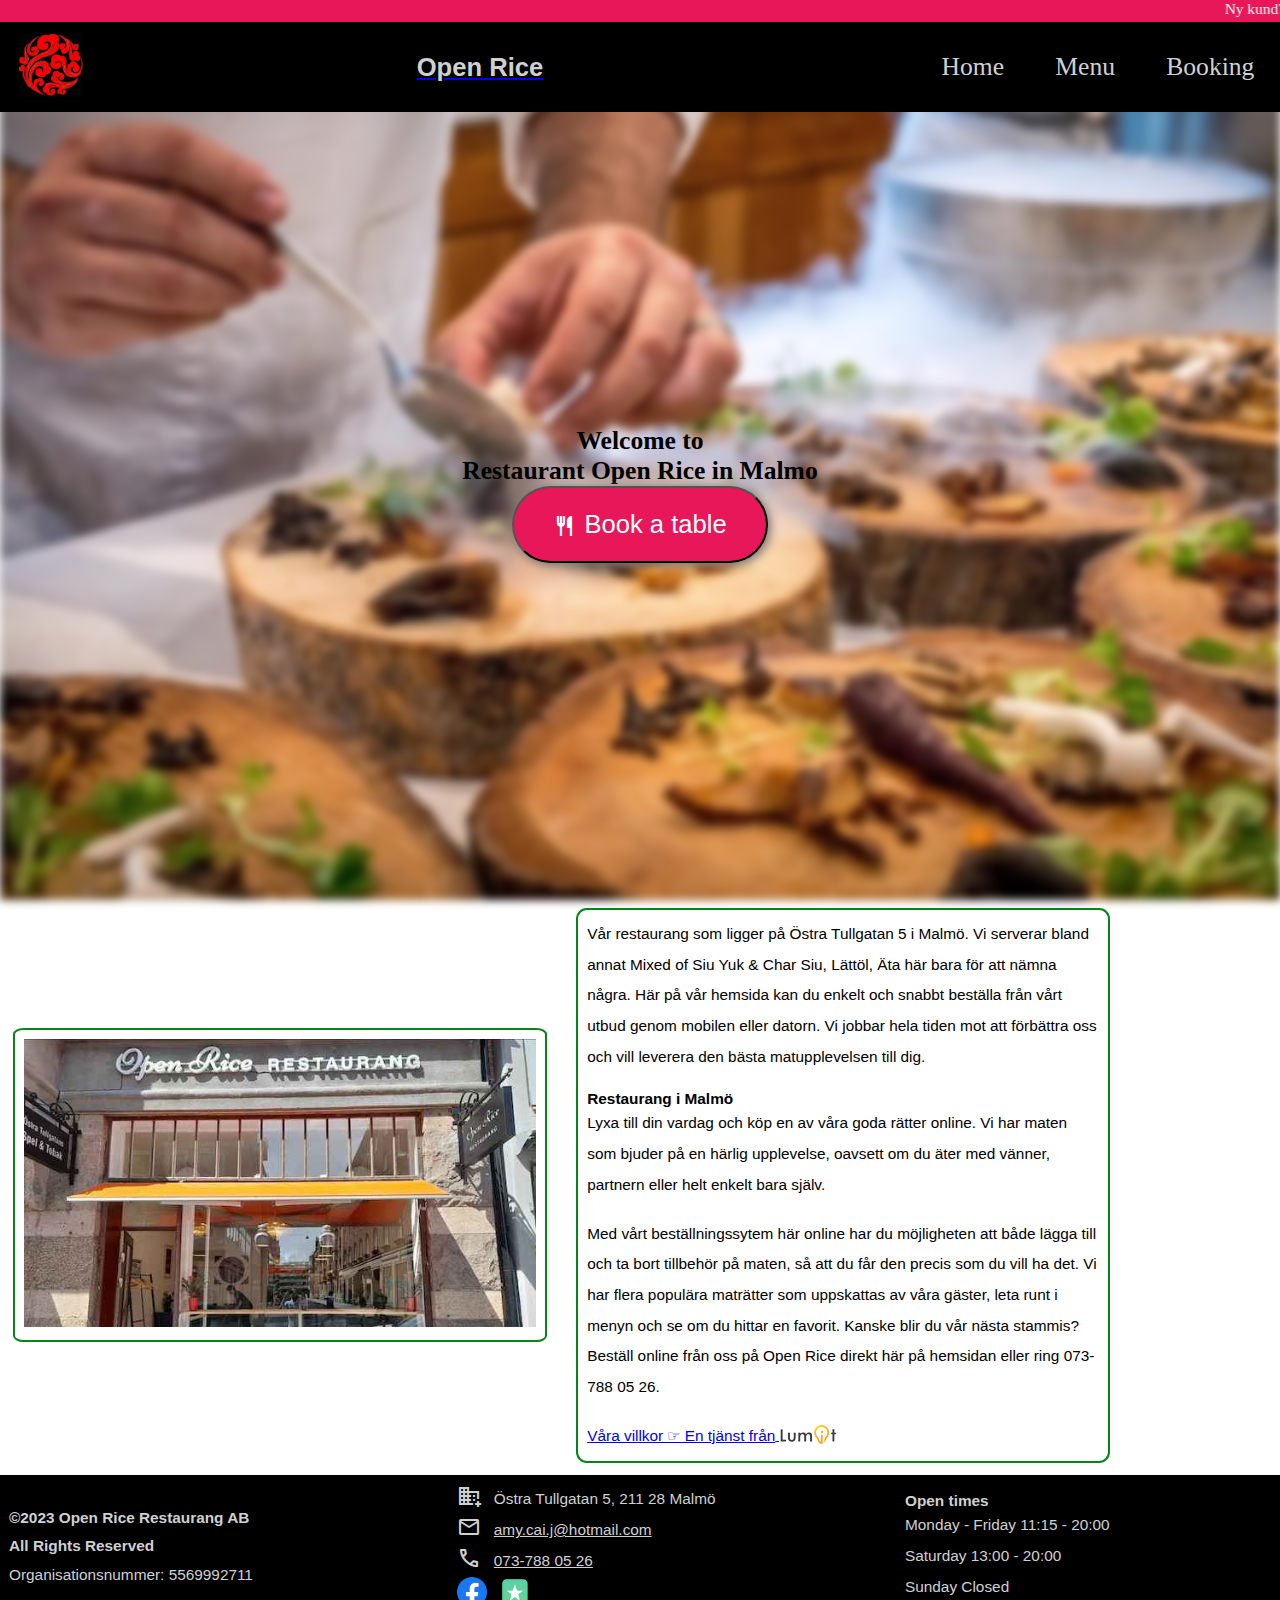
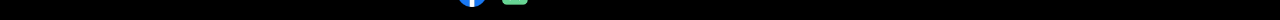
==== commit ca2bad2e: "add booking page, skiss etc" ====
--- a/docs/index.html
+++ b/docs/index.html
@@ -25,7 +25,7 @@
         }
 
         function fncBooking() {
-            window.location.href = './html/booking.html';
+            window.location.href = './html/booking1.html';
         }
     </script>
 
@@ -48,13 +48,13 @@
                 <ul>
                     <li class="active"><a href="./index.html">Home</a></li>
                     <li><a href="./html/menu.html">Menu</a></li>
-                    <li><a href="./html/booking.html">Booking</a></li>
+                    <li><a href="./html/booking1.html">Booking</a></li>
                 </ul>
             </div>
         </nav>
 
         <main>
-            <div class="book-table">
+            <div class="booking-table">
                 <h1>Welcome to</h1>
                 <h1>Restaurant Open Rice in Malmo</h1>
                 <button type="button" onclick="fncBooking()">
--- a/docs/style/style.css
+++ b/docs/style/style.css
@@ -3,27 +3,31 @@
     --main-background-color: black;
     /* selected button background color */
     --active-background-color: #1abc9c;
+    /* product animation color changes */
+    --product-hover-background-color: rgb(249, 216, 175);
+
     /* main font */
     --main-font-family: 'Trebuchet MS', 'Lucida Sans Unicode', 'Lucida Grande', 'Lucida Sans', Arial, sans-serif;
+    --welcome-font-family: cursive;
+
     --main-font-color: rgb(8, 8, 8);
-    --welcome-font-family: cursive;
+    /* second font color for colorful background items */
+    --sub-font-color: white;
     /* Navigationbar & footer text color */
     --header-footer-font-color: rgb(208, 208, 208);
-    /* second font color for colorful background items */
-    --sub-font-color: white;
-    /* product animation color changes */
-    --product-hover-background-color: rgb(249, 216, 175);
+    /* navigation link hover color chang */
+    --link-hover-color: rgb(232, 23, 89);
+
     /* box shadow setting for all need in site*/
     --main-box-shadow: 2px 2px 10px 1px rgb(124, 120, 120);
-    /* navigation link hover color chang */
-    --link-hover-color: rgb(232, 23, 89);
 
     /* normal font setting */
     --main-font-size: 1.2vw;
     /* navigation bar link font */
-    --nav-font-size: 1.5vw;
+    --nav-font-size: 2vw;
     /* sets font size for buttons */
     --button-text-font-size: 2vw;
+
     /* padding */
     --small-padding: 1vh;
 }
@@ -55,7 +59,7 @@
 /**********************
     description block
  **********************/
-.book-table {
+.booking-table {
     width: 100%;
     height: 85vh;
     /* overflow: hidden; */
@@ -63,10 +67,12 @@
     flex-direction: column;
     justify-content: center;
     align-items: center;
+    vertical-align: calc();
+    margin-bottom: 2vh;
 }
 
 /* fuzzy img with clear text on it */
-.book-table::after {
+.booking-table::after {
     width: 100%;
     height: 100%;
     top: 0;
@@ -76,7 +82,7 @@
     content: '';
     position: absolute;
     background: transparent url('../img/bkground1-600.jpg') center center no-repeat;
-    filter: blur(8px);
+    filter: blur(4px);
     /*图片置于最后端*/
     z-index: -1;
     /*图片不论大小全屏铺开*/
@@ -84,15 +90,15 @@
 }
 
 /* in "Book a table" button area */
-.book-table h1,
-.book-table h2 {
+.booking-table h1,
+.booking-table h2 {
     column-width: 180%;
     font-family: var(--welcome-font-family);
     font-size: var(--button-text-font-size);
 }
 
 /* "Book a table" button */
-.book-table button {
+.booking-table button {
     width: 20vw;
     height: 6vw;
     color: var(--sub-font-color);
@@ -110,7 +116,7 @@
     vertical-align: middle;
     /*水平排列*/
     display: inline-block;
-    margin: 2rem;
+    margin: 1vw;
     padding: var(--small-padding);
     border: 2px solid rgb(3, 134, 21);
     border-radius: 2%;
@@ -179,7 +185,7 @@
 }
 
 .nav-middle h1 {
-    font-size: var(--button-text-font-size);
+    font-size: var(--nav-font-size);
     color: var(--header-footer-font-color);
 }
 
@@ -471,6 +477,7 @@
     justify-content: center;
     text-align: center;
     background-color: var(--active-background-color);
+    font-size: var(--nav-font-size);
     color: white;
 }
 
@@ -484,6 +491,15 @@
 div.right .calendar {
     width: 90%;
     height: 20%;
+}
+
+.user-input {
+    width: 90%;
+    height: 5vh;
+    display: flex;
+    justify-content: stretch;
+    gap: 2rem;
+    margin: 1rem 0;
 }
 
 .times {
@@ -569,49 +585,20 @@
   Media queries for various screens
 *****************************************/
 
-/* For mobile phones: */
-@media only screen and (max-width:414px) {
-
-    div.topnav.nav-left,
-    div.topnav.nav-right {
-        width: 100%;
-    }
-
+/* For small screen: */
+@media only screen and (max-width:768px) {
+    /* main page description area */
     div.desc {
-        width: 70%;
-    }
-
-    div.footer-left,
-    div.footer-middle,
-    div.footer-right {
-        width: 100%;
-    }
-
-    :root {
-        /* normal font setting */
-        --main-font-size: 5vw;
-        /* navigation bar link font */
-        --nav-font-size: 1.5vw;
-        /* sets font size for buttons */
-        --button-text-font-size: 5.0vw;
-        --nav-font-size: 6vw;
-    }
-
-    .book-table button {
+        width: 80%;
+    }
+
+    /* main page, "book a table" button */
+    .booking-table button {
         width: 50vw;
         height: 10vw;
     }
 
-    div.rounded {
-        width: 10vw;
-        height: 10vw;
-    }
-
-    div.left {
-        /* width: 30%; */
-        height: 30vh;
-    }
-
+    /* navigation bar */
     .topnav {
         /* width: 80%; */
         flex-direction: column;
@@ -619,18 +606,82 @@
         flex-wrap: wrap;
     }
 
+    :root {
+        /* normal font setting */
+        --main-font-size: 5vw;
+        /* sets font size for buttons */
+        --button-text-font-size: 5vw;
+        /* navigation bar link font */
+        --nav-font-size: 6vw;
+    }
+}
+
+
+/* For mobile phones: */
+@media only screen and (max-width:414px) {
+
+    div.topnav.nav-left,
+    div.topnav.nav-right {
+        width: 100%;
+    }
+
+    div.desc {
+        width: 90%;
+    }
+
+    div.footer-left,
+    div.footer-middle,
+    div.footer-right {
+        width: 100%;
+    }
+
+    :root {
+        /* normal font setting */
+        --main-font-size: 5vw;
+        /* sets font size for buttons */
+        --button-text-font-size: 5.0vw;
+        /* navigation bar link font */
+        --nav-font-size: 6vw;
+    }
+
+        /* main page, "book a table" button */
+        .booking-table button {
+        width: 50vw;
+        height: 10vw;
+    }
+
+    /* round box */
+    div.rounded, div.rounded-active {
+        width: 8vw;
+        height: 8vw;
+    }
+
+    div.left {
+        /* width: 30%; */
+        height: 30vh;
+    }
+
+    /* navigation bar */
+    .topnav {
+        /* width: 80%; */
+        flex-direction: column;
+        justify-content: left;
+        flex-wrap: wrap;
+    }
+
     .nav-right {
         width: 100%;
         justify-content: space-around;
         /* row-gap: vw; */
     }
 
-    .book-table {
+    .booking-table {
         height: 50vh;
     }
 
-    .book-table::after {
+    .booking-table::after {
         background: transparent url('../img/bkground1-414.jpg') center center no-repeat;
+        filter: blur(2px);
     }
 
     .footer {
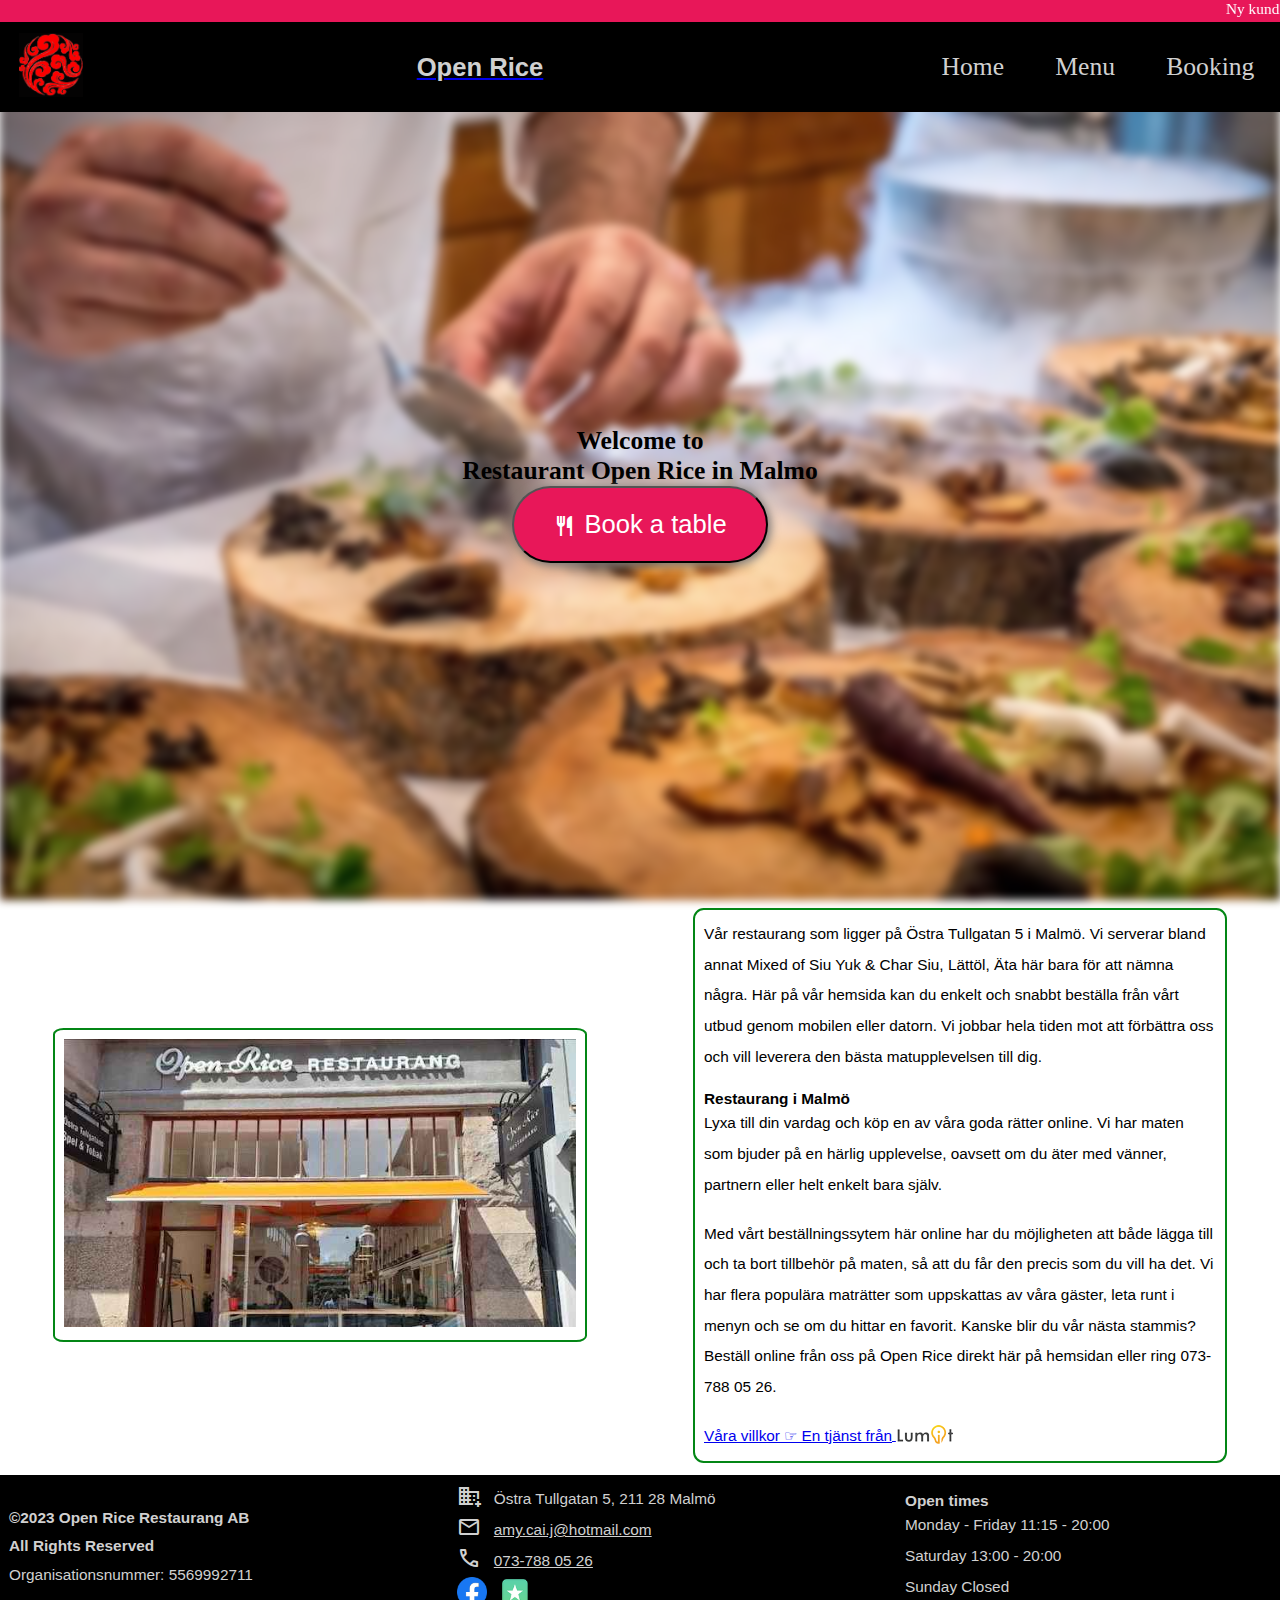
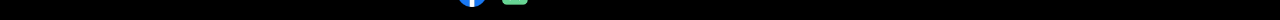
==== commit 4fbf4f59: "docs" ====
--- a/docs/index.html
+++ b/docs/index.html
@@ -65,24 +65,26 @@
                 </button>
             </div>
 
-            <div class="desc">
-                <picture>
-                    <source srcset="img/openrice-600.jpg" media="(min-width: 414px)">
-                    <img class="desc-img" src="./img/openrice-414.jpg" alt="Open Rice image">
-                </picture>
-            </div>
-
-            <div class="desc">
-                <p>Vår restaurang som ligger på Östra Tullgatan 5 i Malmö. Vi serverar bland annat Mixed of Siu Yuk & Char Siu, Lättöl, Äta här bara för att nämna några.
-                Här på vår hemsida kan du enkelt och snabbt beställa från vårt utbud genom mobilen eller datorn. Vi jobbar hela tiden mot att förbättra oss och vill leverera den bästa matupplevelsen till dig.</p><br>
-                <h1>Restaurang i Malmö</h1>
-                <p>Lyxa till din vardag och köp en av våra goda rätter online. Vi har maten som bjuder på en härlig upplevelse, oavsett om du äter med vänner, partnern eller helt enkelt bara själv.</p><br>
-                <p>Med vårt beställningssytem här online har du möjligheten att både lägga till och ta bort tillbehör på maten, så att du får den precis som du vill ha det. Vi har flera populära maträtter som uppskattas av våra gäster, leta runt i menyn och se om du hittar en favorit. Kanske blir du vår nästa stammis?
-                Beställ online från oss på Open Rice direkt här på hemsidan eller ring 073-788 05 26.</p><br>
-                <a target="_blank" href="https://www.lumit.se/bestallningsinformation/">
-                    <p class="villkor">Våra villkor &#9758; En tjänst från</p>
-                    <img class="villkor" src="./img/lumit-logo-22px.png" alt="Lumit image" width="30px" height="10px">
-                </a>
+            <div class="desc-block">
+                <div class="desc">
+                    <picture>
+                        <source srcset="img/openrice-600.jpg" media="(min-width: 414px)">
+                        <img class="desc-img" src="./img/openrice-414.jpg" alt="Open Rice image">
+                    </picture>
+                </div>
+    
+                <div class="desc">
+                    <p>Vår restaurang som ligger på Östra Tullgatan 5 i Malmö. Vi serverar bland annat Mixed of Siu Yuk & Char Siu, Lättöl, Äta här bara för att nämna några.
+                    Här på vår hemsida kan du enkelt och snabbt beställa från vårt utbud genom mobilen eller datorn. Vi jobbar hela tiden mot att förbättra oss och vill leverera den bästa matupplevelsen till dig.</p><br>
+                    <h1>Restaurang i Malmö</h1>
+                    <p>Lyxa till din vardag och köp en av våra goda rätter online. Vi har maten som bjuder på en härlig upplevelse, oavsett om du äter med vänner, partnern eller helt enkelt bara själv.</p><br>
+                    <p>Med vårt beställningssytem här online har du möjligheten att både lägga till och ta bort tillbehör på maten, så att du får den precis som du vill ha det. Vi har flera populära maträtter som uppskattas av våra gäster, leta runt i menyn och se om du hittar en favorit. Kanske blir du vår nästa stammis?
+                    Beställ online från oss på Open Rice direkt här på hemsidan eller ring 073-788 05 26.</p><br>
+                    <a target="_blank" href="https://www.lumit.se/bestallningsinformation/">
+                        <p class="villkor">Våra villkor &#9758; En tjänst från</p>
+                        <img class="villkor" src="./img/lumit-logo-22px.png" alt="Lumit image" width="30px" height="10px">
+                    </a>
+                </div>
             </div>
 
 
--- a/docs/style/style.css
+++ b/docs/style/style.css
@@ -109,6 +109,13 @@
     box-shadow: var(--main-box-shadow);
 }
 
+ div.desc-block {
+     width: 100%;
+     display: flex;
+     justify-content: space-around;
+     align-items: center;
+ }
+ 
 .desc {
     width: 40%;
     justify-content: space-around;
@@ -124,7 +131,7 @@
 
 .desc-img {
     width: 100%;
-    height: 50%vh;
+    /* height: 50%vh; */
     overflow: hidden;
 }
 
@@ -252,14 +259,13 @@
     grid-template-rows: 100%;
     grid-template-columns: 30% 30% 30%;
     display: grid;
-    /* margin-left: 5vw; */
     justify-content: space-between;
     align-items: center;
     padding: var(--small-padding);
 }
 
 .footer-grid-item {
-    width: 100%;
+    /* width: 100%; */
     font-family: var(--main-font-family);
     display: flex;
     flex-direction: column;
@@ -269,7 +275,7 @@
 
 .line-in-grid {
     width: 100%;
-    height: auto;
+    /* height: auto; */
     display: flex;
     row-gap: 1vh;
     column-gap: 1vw;
@@ -412,7 +418,7 @@
 
 div.left {
     width: 30%;
-    height: 50vh;
+    height: 30vh;
     display: flex;
     flex-direction: column;
 }
@@ -536,13 +542,12 @@
 
 .minus-box,
 .plus-box {
-    width: auto;
-    /* height: auto; */
-    border: 1px solid black;
+    width: 10%;
+    height: 100%;
     border-radius: 0.2rem;
     justify-content: center;
     align-items: center;
-    margin: 0 10%;
+    margin: 0 5%;
     box-shadow: var(--main-box-shadow);
 }
 
@@ -558,6 +563,7 @@
     justify-content: center;
     align-items: center;
     font-family: var(--main-font-family);
+    font-size: var(--main-font-size);
 }
 
 .confirm {
@@ -579,12 +585,12 @@
     background-color: var(--main-background-color);
     color: white;
     font-family: var(--main-font-family);
+    font-size: var(--nav-font-size);
 }
 
 /*****************************************
   Media queries for various screens
 *****************************************/
-
 /* For small screen: */
 @media only screen and (max-width:768px) {
     /* main page description area */
@@ -606,6 +612,22 @@
         flex-wrap: wrap;
     }
 
+    .booking-table {
+        height: 75vh;
+    }
+
+    div.desc-block {
+        flex-direction: column;
+    }
+
+    .footer {
+        display: flex;
+        flex-direction: column;
+        flex-wrap: wrap;
+        row-gap: 5vh;
+    }
+
+    
     :root {
         /* normal font setting */
         --main-font-size: 5vw;
@@ -629,12 +651,6 @@
         width: 90%;
     }
 
-    div.footer-left,
-    div.footer-middle,
-    div.footer-right {
-        width: 100%;
-    }
-
     :root {
         /* normal font setting */
         --main-font-size: 5vw;
@@ -644,8 +660,8 @@
         --nav-font-size: 6vw;
     }
 
-        /* main page, "book a table" button */
-        .booking-table button {
+    /* main page, "book a table" button */
+    .booking-table button {
         width: 50vw;
         height: 10vw;
     }
@@ -657,13 +673,11 @@
     }
 
     div.left {
-        /* width: 30%; */
         height: 30vh;
     }
 
     /* navigation bar */
     .topnav {
-        /* width: 80%; */
         flex-direction: column;
         justify-content: left;
         flex-wrap: wrap;
@@ -672,11 +686,10 @@
     .nav-right {
         width: 100%;
         justify-content: space-around;
-        /* row-gap: vw; */
     }
 
     .booking-table {
-        height: 50vh;
+        height: 40vh;
     }
 
     .booking-table::after {
@@ -684,11 +697,16 @@
         filter: blur(2px);
     }
 
-    .footer {
-        width: 100%;
-        display: flex;
-        flex-wrap: wrap;
-        row-gap: 5vh;
-        /* grid-template-columns: 100%; */
-    }
+    .minus-box, .plus-box {
+        width: 20%;
+    }
+}
+
+/* For mobile iPhoneSE,iphone8: */
+@media only screen and (max-width:375px) {
+
+    .booking-table {
+        height: 42vh;
+    }
+
 }